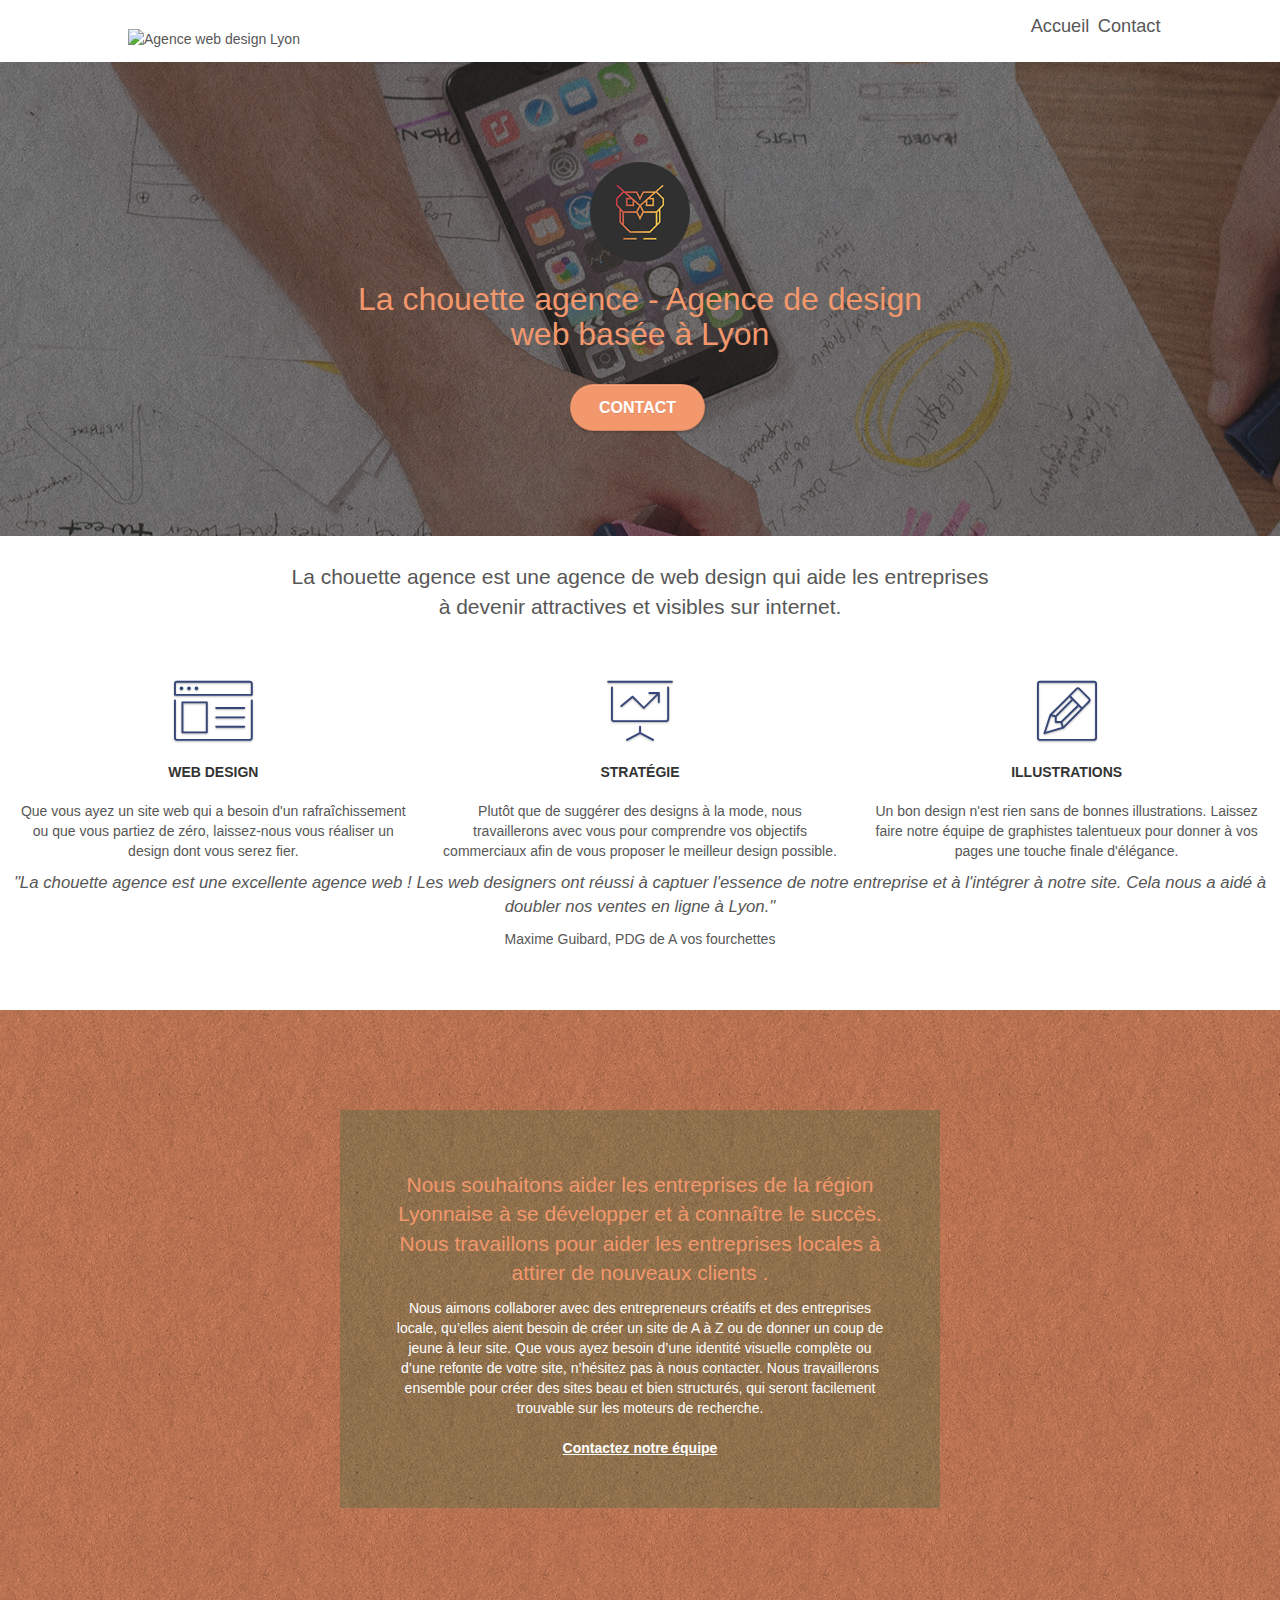
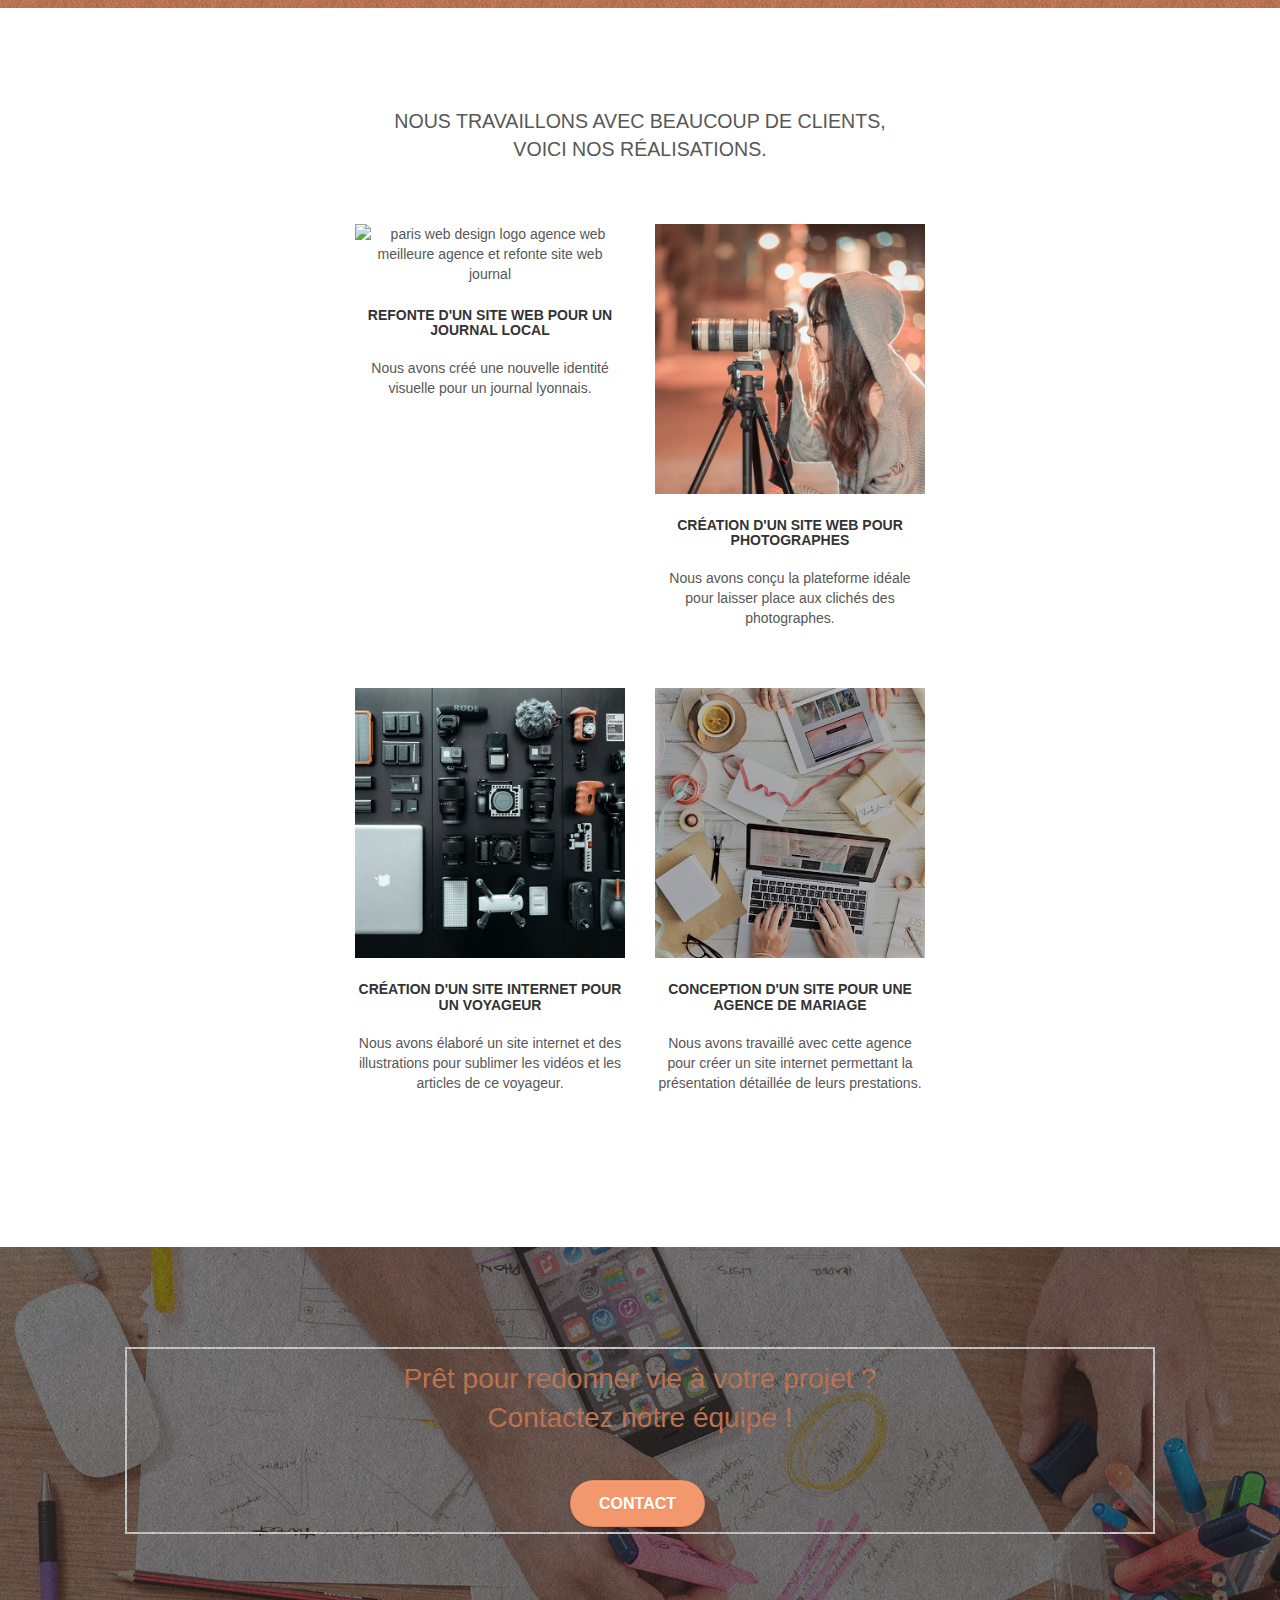
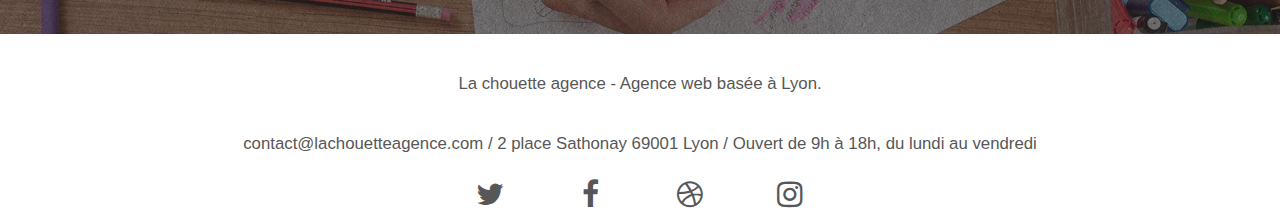
==== index.html @ d93064d0 "optimized pictures" ====
<!doctype html>
<html lang="fr">
<head>
    <meta charset="utf-8">
    <meta name="keywords" content="Agence design Lyon, design web, site internet, céation, page web">
    <meta name="description" content="La Chouette Agence, Entreprise de web design basée à Lyon, mise en place de conseil design, création de site web sur mesure.">
    <meta name="viewport" content="width=device-width, initial-scale=1.0, viewport-fit=cover">
    <link rel="shortcut icon" type="image/png" href="favicon_resize.jpg">
    <link rel="canonical" href="https://gkelsang.github.io/GoedeKelsang_4_09-09-2020/" />
	<link rel="stylesheet" type="text/css" href="./css/bootstrap.css">
	<link rel="stylesheet" type="text/css" href="style.css">
	<link rel="stylesheet" type="text/css" href="./css/font-awesome.css">
	<link rel="stylesheet" type="text/css" href="./css/et-line.css">
	
	<script src="./js/jquery-2.1.0.js"></script>
	<script src="./js/bootstrap.js"></script>
	<script src="./js/blocs.js"></script>
	<script src="./js/jquery.touchSwipe.js" defer></script>
	<script src="./js/gmaps.js"></script>
	<title>La chouette agence - Agence de web design</title>
</head>
<body>
	<header>
		<div class="Logo">
			<a class="Logo_page" href="index.html"><img src="img/la-chouette-agence_resize.png" alt="Agence web design Lyon" /></a>
		</div> 
		<nav>
		<ul>
			<li><a href="index.html">Accueil</a></li>
			<li><a href="Contact.html">Contact</a></li>
		</ul>
		</nav>
	</header>
        <div class="bloc bgc-dark-slate-blue bg-banniere d-bloc bg-t-edge bloc-bg-texture texture-paper b-parallax" id="bloc-1-hero">
        	<div class="container bloc-lg">
        		<div class="row tight-width-whitespace">
        			<div class="col-sm-12">
        				<img src="img/logo.png" class="center-block image-resize-mode" width="100" alt="La chouette agence, agence web Lyon, création logo Lyon" />
        				<h1 class="text-center hero-bloc-text tc-white ">
        					La chouette agence - Agence de design web basée à Lyon
        				</h1>
        				<div class="text-center">
        					<a href="Contact.html" class="btn btn-lg btn-clean btn-rd cta-hero btn-atomic-tangerine" id="cta-hero">Contact</a>
        				</div>
        			</div>
        		</div>
        	</div>
		</div>	
		<div class="Bloc_un">
				<div class="Description_agence">
					<p>La chouette agence est une agence de web design qui aide les entreprises<br> à devenir attractives et visibles sur internet.</p>
				</div>
				<div class="Explications">
					<div class="col-sm-4">
						<div class="text-center">
							<span class="et-icon-browser sm-shadow icon-dark-slate-blue icons icon-lg"></span>
						</div>
						<h3 class="mg-md text-center">Web design</h3>
						<p class="text-center ">
							Que vous ayez un site web qui a besoin d'un rafraîchissement ou que vous partiez de zéro, laissez-nous vous réaliser un design dont vous serez fier.
						</p>
					</div>			
					<div class="col-sm-4">		
					    <div class="text-center">
							<span class="et-icon-presentation sm-shadow icon-dark-slate-blue icons icon-lg"></span>
						</div>
						<h3 class="mg-md text-center">
							Stratégie
						</h3>
						<p class="text-center ">
							Plutôt que de suggérer des designs à la mode, nous travaillerons avec vous pour comprendre vos objectifs commerciaux afin de vous proposer le meilleur design possible.<br>
						</p>
					</div>
					<div class="col-sm-4">
						<div class="text-center">
							<span class="et-icon-edit sm-shadow icon-dark-slate-blue icons icon-lg"></span>
						</div>
						<h3 class="mg-md text-center">
							Illustrations
						</h3>
						<p class="text-center ">
							Un bon design n'est rien sans de bonnes illustrations. Laissez faire notre équipe de graphistes talentueux pour donner à vos pages une touche finale d'élégance.
						</p>
					</div>
				</div>
		        <div class="Avis_clients"></div>
				<div>
					<p class="Avis_client1">"La chouette agence est une excellente agence web ! Les web designers ont réussi à captuer l'essence de notre entreprise et à l'intégrer à notre site. Cela nous a aidé à doubler nos ventes en ligne à Lyon."</p>
					<p class="client">Maxime Guibard, PDG de A vos fourchettes</p>	
				</div>
		</div>
<div class="bloc tc-white bgc-atomic-tangerine bg-presentation d-bloc bloc-bg-texture texture-paper b-parallax" id="bloc-3-what-i-do">
	<div class="container bloc-lg">
		<div class="row tight-width-whitespace black-background">
			<div class="col-sm-12">
				<h2>
					Nous souhaitons aider les entreprises de la région Lyonnaise à se développer et à connaître le succès. Nous travaillons pour aider les entreprises locales à attirer de nouveaux clients .<br>
				</h2>
				<p class="text-center white">
					Nous aimons collaborer avec des entrepreneurs créatifs et des entreprises locale, qu’elles aient besoin de créer un site de A à Z ou de donner un coup de jeune à leur site. Que vous ayez besoin d’une identité visuelle complète ou d’une refonte de votre site, n’hésitez pas à nous contacter. Nous travaillerons ensemble pour créer des sites beau et bien structurés, qui seront facilement trouvable sur les moteurs de recherche. <br><br><a class="ltc-white bold-link" href="page2.html">Contactez notre équipe</a><br>
				</p>
			</div>
		</div>
	</div>
</div>

<div class="bloc bgc-white bg-lines-h2-bg bg-repeat l-bloc" id="bloc-4-portfolio"></div>
	<div class="container bloc-lg">
		<div class="row">
			<div class="Portfolio">
				<p>Nous travaillons avec beaucoup de clients, <br> voici nos réalisations.</p>
			</div>
		</div>
		<div class="row tight-width-whitespace portfolio-row">
			<div class="col-sm-6">
				<a href="#" data-lightbox="img/1_resize.jpg" data-gallery-id="gallery-1" data-caption="Refonte d'un site web pour un journal local" data-frame="snapshot-lb"><img src="img/1.jpg" alt="paris web design logo agence web meilleure agence et refonte site web journal" class="img-responsive portfolio-thumb" /></a>
				<h3 class="mg-md text-center">
					Refonte d'un site web pour un journal local
				</h3>
				<p class="text-center">
					Nous avons créé une nouvelle identité visuelle pour un journal lyonnais.
				</p>
			</div>
			<div class="col-sm-6">
				<a href="#" data-lightbox="img/2_resize.jpg" data-gallery-id="gallery-1" data-caption="Création d'un site web pour photographes" data-frame="snapshot-lb"><img src="img/2.jpg" class="img-responsive portfolio-thumb" alt="paris web design logo agence web meilleure agence, Création d'un site web pour photographes" /></a>
				<h3 class="mg-md text-center">
					Création d'un site web pour photographes
				</h3>
				<p class="text-center">
					Nous avons conçu la plateforme idéale pour laisser place aux clichés des photographes.
				</p>
			</div>
		</div>
		<div class="row tight-width-whitespace portfolio-row">
			<div class="col-sm-6">
				<a href="#" data-lightbox="img/3.png" data-gallery-id="gallery-1" data-caption="Création d'un site internet pour un voyageur" data-frame="snapshot-lb"><img src="img/3.png" class="img-responsive portfolio-thumb" alt="paris web design logo agence web meilleure agence, Création d'un site web pour voyageur"/></a>
				<h3 class="mg-md text-center">
					Création d'un site internet pour un voyageur
				</h3>
				<p class="text-center">
					Nous avons élaboré un site internet et des illustrations pour sublimer les vidéos et les articles de ce voyageur.
				</p>
			</div>
			<div class="col-sm-6">
				<a href="#" data-lightbox="img/4.png" data-gallery-id="gallery-1" data-caption="Conception d'un site pour une agence de mariage" data-frame="snapshot-lb"><img src="img/4.png" class="img-responsive portfolio-thumb" alt="paris web design logo agence web meilleure agence, Création d'un site web pour agence de mariage" /></a>
				<h3 class="mg-md text-center">
					Conception d'un site pour une agence de mariage
				</h3>
				<p class="text-center">
					Nous avons travaillé avec cette agence pour créer un site internet permettant la présentation détaillée de leurs prestations.
				</p>
			</div>
		</div>
	</div>
</div>
<div class="bloc bgc-dark-slate-blue bg-banniere d-bloc bloc-bg-texture texture-paper" id="bloc-5-cta">
	<div class="container bloc-lg">
		<div class="container1 row">
			<h2 class="annonce mg-md text-center tc-white">
				Prêt pour redonner vie à votre projet ?<br>Contactez notre équipe !
			</h2>
			<div class="col-sm-12 text-center">
				<a href="Contact.html" class="btn btn-atomic-tangerine btn-clean btn-rd btn-lg cta-hero">Contact</a>
			</div>
		</div>
	</div>
</div>
<footer>
	<p class="Text_footer">La chouette agence - Agence web basée à Lyon.</p>
	<p class="Text_footer">contact@lachouetteagence.com / 
		2 place Sathonay 69001 Lyon /
		Ouvert de 9h à 18h, du lundi au vendredi</p>
	<div class="social">
		<div class="col-sm-3">
			<div class="text-center">
				<a class="social" href="index.html"><span class="fa fa-twitter icon-md"></span></a>
			</div>
		</div>
		<div class="col-sm-3">
			<div class="text-center">
				<a class="social" href="index.html"><span class="fa fa-facebook icon-md"></span></a>
			</div>
		</div>
		<div class="col-sm-3">
			<div class="text-center">
				<a class="social" href="index.html"><span class="fa fa-dribbble icon-md"></span></a>
			</div>
		</div>
		<div class="col-sm-3">
			<div class="text-center">
				<a class="social" href="index.html"><span class="fa fa-instagram icon-md"></span></a>
			</div>
		</div>
	</div>
</footer>  
</body>
</html>
---- style.css ----
body{
    margin: 0;
    padding: 0;
    background: #FFF;
    overflow-x: hidden;
    -webkit-font-smoothing: antialiased;
    -moz-osx-font-smoothing: grayscale;
}
/* --------- Header --------- */
header{
    max-width: 80%;
    margin: auto;
    padding-top: 1%;
    padding-bottom: 1%;
    display: flex;
    justify-content: space-between;
    align-items: flex-end;
}
.Logo{
    display: flex;
    flex-direction: row;
    align-items: baseline;
}
.Logo img {
    height: 50px;
}
/* --- nav --- */

nav a{
    font-size: 1.3em;
    text-decoration: none;
}
nav ul{
    list-style-type: none;
    display: flex;
}
nav li{
    margin-right: 7%;
}
nav li:hover{
    background-color: #c27956;
}

/* --------- Fin header --------- */

/* --------- Page --------- */

/* --------- Bloc 1 --------- */

.Description_agence{
    text-align: center;
    padding-top: 2%;
    padding-bottom: 2%;
}
.Description_agence p{
    font-size: 1.5em;
}
.Avis_client1 {
    font-size: 1.2em;
    font-style: italic;
    text-align: center;
}
.client {
    font-size: 1em;
    font-style: normal;
    text-align: center;
    padding-bottom: 4%;
}
.text-center{
    font-size: 1em;
}
.Avis_clients{
    padding-top: 4%;
}

/* --------- Fin bloc 1 --------- */

/* --------- Bloc image --------- */

h2 {
    font-size: 1.5em;
    line-height: 1.4em;
    text-align: center;
    color: #F3976C;
}
.annonce {
    color: #F3976C;
    font-size: 2em;

}
.container1 {
    border: solid white 2px;
    align-content: center;
}

/* --------- Fin Bloc image --------- */

/* --------- Bloc 2  --------- */

.Portfolio{
    text-align: center;
    text-transform: uppercase;
}
.Portfolio p{
    font-size: 1.4em;
}
/* --------- Footer --------- */
footer{
    padding-top: 2%;
    padding-bottom: 2%;
}
footer p{
    text-align: center;
    padding-bottom: 1%;
    padding-top: 1%;
    font-size: 1.2em;
}
/* --------- Fin footer  --------- */

/* ----------------------------------------------- Page contact ----------------------------------------------- */

.titrecontact{
    color: white;
    text-align: center;
    font-size: 2em;
}
.minititrecontact{
    color: white;
    text-align: center;
    font-size: 1.2em;
}
.bloccontact{
    width: 80%;
    margin: auto;
    display: flex;
    justify-content: space-between;
}
iframe{
    width: 45%;
    float: right;
}
.form{
    width: 40%;
    float: left;
}
#page-loading-blocs-notifaction {
    position: fixed;
    top: 0;
    bottom: 0;
    width: 100%;
    z-index: 100000;
    background: #FFFFFF url("img/pageload-spinner.gif") no-repeat center center;
}
.bloc {
    width: 100%;
    clear: both;
    background: 50% 50% no-repeat;
    padding: 0 50px;
    -webkit-background-size: cover;
    -moz-background-size: cover;
    -o-background-size: cover;
    background-size: cover;
    position: relative;
}

.bloc .container {
    padding-left: 0;
    padding-right: 0;
}

.bloc-lg {
    padding: 100px 50px;
}

.bloc-md {
    padding: 50px;
}

.bloc-sm {
    padding: 20px 50px;
}

.bg-center,
.bg-l-edge,
.bg-r-edge,
.bg-t-edge,
.bg-b-edge,
.bg-tl-edge,
.bg-bl-edge,
.bg-tr-edge,
.bg-br-edge,
.bg-repeat {
    -webkit-background-size: auto!important;
    -moz-background-size: auto!important;
    -o-background-size: auto!important;
    background-size: auto!important;
}

.bg-repeat {
    background: repeat;
}

.bg-t-edge {
    background: top no-repeat;
}

.bloc-bg-texture::before {
    content: "";
    background-size: 2px 2px;
    position: absolute;
    top: 0;
    bottom: 0;
    left: 0;
    right: 0;
}

.texture-paper::before {
    background: url("img/texture-paper.png");
    background-size: 280px 280px;
}

.b-parallax {
    background-attachment: fixed;
}

.d-bloc {
    color: rgba(255, 255, 255, .7);
}

.d-bloc button:hover {
    color: rgba(255, 255, 255, .9);
}

.d-bloc .icon-round,
.d-bloc .icon-square,
.d-bloc .icon-rounded,
.d-bloc .icon-semi-rounded-a,
.d-bloc .icon-semi-rounded-b {
    border-color: rgba(255, 255, 255, .9);
}

.d-bloc .divider-h span {
    border-color: rgba(255, 255, 255, .2);
}

.d-bloc .a-btn,
.d-bloc .navbar a,
.d-bloc .navbar-brand,
.d-bloc a .icon-sm,
.d-bloc a .icon-md,
.d-bloc a .icon-lg,
.d-bloc a .icon-xl,
.d-bloc h1 a,
.d-bloc h2 a,
.d-bloc h3 a,
.d-bloc h4 a,
.d-bloc h5 a,
.d-bloc h6 a,
.d-bloc p a {
    color: rgba(255, 255, 255, .6);
}

.d-bloc .a-btn:hover,
.d-bloc .navbar a:hover,
.d-bloc .navbar-brand:hover,
.d-bloc a:hover .icon-sm,
.d-bloc a:hover .icon-md,
.d-bloc a:hover .icon-lg,
.d-bloc a:hover .icon-xl,
.d-bloc h1 a:hover,
.d-bloc h2 a:hover,
.d-bloc h3 a:hover,
.d-bloc h4 a:hover,
.d-bloc h5 a:hover,
.d-bloc h6 a:hover,
.d-bloc p a:hover {
    color: rgba(255, 255, 255, 1);
}

.d-bloc .navbar-toggle .icon-bar {
    background: rgba(255, 255, 255, 1);
}

.d-bloc .btn-wire,
.d-bloc .btn-wire:hover {
    color: rgba(255, 255, 255, 1);
    border-color: rgba(255, 255, 255, 1);
}

.d-bloc .panel {
    color: rgba(0, 0, 0, .5);
}

.d-bloc .panel button:hover {
    color: rgba(0, 0, 0, .7);
}

.d-bloc .panel icon {
    border-color: rgba(0, 0, 0, .7);
}

.d-bloc .panel .divider-h span {
    border-color: rgba(0, 0, 0, .1);
}

.d-bloc .panel .a-btn {
    color: rgba(0, 0, 0, .6);
}

.d-bloc .panel .a-btn:hover {
    color: rgba(0, 0, 0, 1);
}

.d-bloc .panel .btn-wire,
.d-bloc .panel .btn-wire:hover {
    color: rgba(0, 0, 0, .7);
    border-color: rgba(0, 0, 0, .3);
}

.d-bloc .panel,
.l-bloc {
    color: rgba(0, 0, 0, .5);
}

.d-bloc .panel button:hover,
.l-bloc button:hover {
    color: rgba(0, 0, 0, .7);
}

.l-bloc .icon-round,
.l-bloc .icon-square,
.l-bloc .icon-rounded,
.l-bloc .icon-semi-rounded-a,
.l-bloc .icon-semi-rounded-b {
    border-color: rgba(0, 0, 0, .7);
}

.d-bloc .panel .divider-h span,
.l-bloc .divider-h span {
    border-color: rgba(0, 0, 0, .1);
}

.d-bloc .panel .a-btn,
.l-bloc .a-btn,
.l-bloc .navbar a,
.l-bloc .navbar-brand,
.l-bloc a .icon-sm,
.l-bloc a .icon-md,
.l-bloc a .icon-lg,
.l-bloc a .icon-xl,
.l-bloc h1 a,
.l-bloc h2 a,
.l-bloc h3 a,
.l-bloc h4 a,
.l-bloc h5 a,
.l-bloc h6 a,
.l-bloc p a {
    color: rgba(0, 0, 0, .6);
}

.d-bloc .panel .a-btn:hover,
.l-bloc .a-btn:hover,
.l-bloc .navbar a:hover,
.l-bloc .navbar-brand:hover,
.l-bloc a:hover .icon-sm,
.l-bloc a:hover .icon-md,
.l-bloc a:hover .icon-lg,
.l-bloc a:hover .icon-xl,
.l-bloc h1 a:hover,
.l-bloc h2 a:hover,
.l-bloc h3 a:hover,
.l-bloc h4 a:hover,
.l-bloc h5 a:hover,
.l-bloc h6 a:hover,
.l-bloc p a:hover {
    color: rgba(0, 0, 0, 1);
}

.l-bloc .navbar-toggle .icon-bar {
    color: rgba(0, 0, 0, .6);
}

.d-bloc .panel .btn-wire,
.d-bloc .panel .btn-wire:hover,
.l-bloc .btn-wire,
.l-bloc .btn-wire:hover {
    color: rgba(0, 0, 0, .7);
    border-color: rgba(0, 0, 0, .3);
}

.voffset {
    margin-top: 30px;
}

.voffset-lg {
    margin-top: 80px;
}

.row-no-gutters {
    margin-right: 0;
    margin-left: 0;
}

.row.row-no-gutters > [class^="col-"],
.row.row-no-gutters > [class*=" col-"] {
    padding-right: 0;
    padding-left: 0;
}

#bloc-1-hero h1 {
    font-size: 32px;
}

@media (min-width: 768px) {
    .site-navigation {
        position: absolute;
        top: 50%;
        right: 20px;
        transform: translate(0, -50%);
        -webkit-transform: translateY(-50%);
    }
    .nav > li .dropdown-menu a,
    .nav > li .dropdown-menu a:hover {
        color: #484848;
    }
    .nav-invert .site-navigation {
        left: 0;
        right: 0;
    }
    .nav-center {
        text-align: center;
    }
    .nav-center .navbar-header {
        width: 100%;
    }
    .nav-center .navbar-header,
    .nav-center .navbar-brand,
    .nav-center .nav > li {
        float: none;
        display: inline-block;
    }
    .nav-center .site-navigation {
        position: relative;
        width: 100%;
        right: 0;
        margin-right: 0px;
        margin-top: 20px;
    }
    .nav-center.mini-nav .navbar-toggle {
        float: none;
        margin: 10px auto 0;
    }
}

.nav > li > .dropdown a {
    background: none!important;
    display: block;
    padding: 14px 15px;
}

nav .caret {
    margin: 0 5px;
}

.dropdown-menu .dropdown-menu {
    top: -8px;
    left: 100%;
}

.dropdown-menu .dropmenu-flow-right {
    top: 100%;
    left: 0;
    margin-left: -1px;
    border-top-left-radius: 0;
    border-top-right-radius: 0;
}

.dropdown-menu .dropdown span {
    border: 4px solid black;
    border-top-color: transparent;
    border-right-color: transparent;
    border-bottom-color: transparent;
    margin: 6px -5px 0 0!important;
    float: right;
}

.mg-md {
    margin-top: 10px;
    margin-bottom: 20px;
}

.mg-lg {
    margin-top: 10px;
    margin-bottom: 40px;
}

.btn {
    margin: 0 5px 5px 0;
}

.btn.pull-right {
    margin: 0 0 5px 5px;
}

.btn-d,
.btn-d:hover,
.btn-d:focus {
    color: #FFF;
    background: rgba(0, 0, 0, .3);
}

button {
    outline: none!important;
}

.btn-rd {
    border-radius: 40px;
}

.btn-clean {
    border: 1px solid rgba(0, 0, 0, .08);
    border-bottom-color: rgba(0, 0, 0, .1);
    text-shadow: 0 1px 0 rgba(0, 0, 1, .1);
    box-shadow: 0 1px 3px rgba(0, 0, 1, .25), inset 0 1px 0 0 rgba(255, 255, 255, .15);
}

.icon-md {
    font-size: 30px!important;
}

.icon-lg {
    font-size: 60px!important;
}

.sm-shadow {
    text-shadow: 0 1px 2px rgba(0, 0, 0, .3);
}

.panel-sq,
.panel-sq .panel-heading,
.panel-sq .panel-footer {
    border-radius: 0;
}

.panel-rd {
    border-radius: 30px;
}

.panel-rd .panel-heading {
    border-radius: 29px 29px 0 0;
}

.panel-rd .panel-footer {
    border-radius: 0 0 29px 29px;
}

.form-control {
    border: black solid 2px;
    box-shadow: none;
}

.scrollToTop {
    width: 40px;
    height: 40px;
    position: fixed;
    bottom: 20px;
    right: 20px;
    opacity: 0;
    z-index: 500;
    transition: all .3s ease-in-out;
}

.scrollToTop span {
    margin-top: 6px;
}

.showScrollTop {
    font-size: 14px;
    opacity: 1;
}

a[data-lightbox] {
    position: relative;
    display: block;
    text-align: center;
}

a[data-lightbox]:hover::before {
    content: "+";
    font-family: "HelveticaNeue-Light", "Helvetica Neue Light", "Helvetica Neue", Helvetica, Arial;
    font-size: 32px;
    width: 50px;
    height: 50px;
    margin-left: -25px;
    border-radius: 50%;
    background: rgba(0, 0, 0, .6);
    color: #FFF;
    font-weight: 100;
    z-index: 1;
    position: absolute;
    top: 50%;
    transform: translateY(-50%);
    -webkit-transform: translateY(-50%);
}

a[data-lightbox]:hover img {
    opacity: 0.6;
    -webkit-animation-fill-mode: none;
    animation-fill-mode: none;
}

#lightbox-modal {
    display: flex;
    align-items: center;
}

#lightbox-modal .modal-dialog {
    width: 90%;
    max-width: 900px;
    margin: 0 auto 0;
}

#lightbox-modal .modal-dialog img {
    max-height: 90vh;
    margin: 0 auto;
}

.lightbox-caption {
    padding: 20px;
    color: #FFF;
    background: rgba(0, 0, 0, .5);
    position: absolute;
    left: 15px;
    right: 15px;
    bottom: 5px;
}

.close-lightbox {
    color: #FFF;
    font-size: 30px;
    position: absolute;
    top: 20px;
    right: 20px;
    z-index: 20;
    background: rgba(0, 0, 0, .5);
    border: none;
    line-height: 30px;
    padding: 0 9px 5px;
    opacity: 0.3;
}

.close-lightbox:hover,
.next-lightbox:hover,
.prev-lightbox:hover {
    opacity: 1.0;
    color: #FFF;
}

.next-lightbox,
.prev-lightbox {
    font-size: 20px;
    color: rgba(255, 255, 255, .9);
    background: rgba(0, 0, 0, .5);
    transition: all .2s ease-in-out;
    position: absolute;
    top: 45%;
    z-index: 1;
    opacity: 0.4;
}

.next-lightbox {
    padding: 6px 8px 1px 13px;
    right: 25px;
}

.prev-lightbox {
    padding: 6px 13px 1px 10px;
    left: 25px;
}

.snapshot-lb .modal-body {
    padding-bottom: 45px;
}

.snapshot-lb .lightbox-caption {
    padding: 0;
    color: rgba(0, 0, 0, .5);
    background: none;
}
h1,
h3,
h6,
p,
label,
.btn,
a {
    font-family: "helvetica";
    font-weight: 400;
    color: #575757!important;
}

.container {
    max-width: 1000px;
}

.hero-bloc-text {
    font-size: 38px;
}

.hero-bloc-text-sub {
    font-size: 36px;
}
.statement-bloc-text {
    line-height: 26px;
    font-style: italic;
    font-size: 20px;
    text-align: center;
    font-weight: lighter;
    max-width: 520px;
    margin: auto auto auto auto;
}
p {
    font-size: 11px;
}
.tight-width-whitespace {
    max-width: 600px;
    margin: auto auto auto auto;
}
.h1 {
    font-size: 20px;
    font-family: "Open Sans";
}
.cta-hero {
    margin-top: 22px;
    color: #FFFFFF!important;
    text-transform: uppercase;
    padding: 12px 28px 12px 28px;
    font-size: 16px;
    font-weight: 700;
}
.social {
    max-width: 400px;
    margin: auto auto auto auto;
}
h3 {
    font-size: 15px;
    text-transform: uppercase;
    font-weight: 700;
    color: #333333!important;
}
.med-width-whitespace {
    max-width: 800px;
    margin: auto auto auto auto;
    box-shadow: 0px 0px 0px #000000;
}
h1 {
    color: #333333!important;
}
.icons {
    margin-bottom: 14px;
    margin-top: 24px;
}
.white {
    color: #FFFFFF!important;
}
.portfolio-thumb {
    margin-bottom: 24px;
}

.portfolio-row {
    margin-bottom: 44px;
    margin-top: 50px;
}
.avatar {
    box-shadow: 0px 4px 9px rgba(0, 0, 0, 0.3);
}

.black-background {
    background-color: rgba(165, 147, 99, 0.7);
    padding: 40px 40px 40px 40px;
}

.bold-link {
    font-weight: 900;
    text-decoration: underline!important;
}

.bgc-white {
    background-color: #FFFFFF;
}

.bgc-dark-slate-blue {
    background-color: #364577;
}

.bgc-atomic-tangerine {
    background-color: #F3976C;
}

.tc-white {
    color: #F3976C!important;
}

.btn-atomic-tangerine {
    background: #F3976C;
    color: #FFFFFF!important;
}

.btn-atomic-tangerine:hover {
    background: #c27956!important;
    color: #FFFFFF!important;
}

.ltc-white {
    color: #FFFFFF!important;
}

.ltc-white:hover {
    color: #cccccc!important;
}

.ltc-atomic-tangerine {
    color: #F3976C!important;
}

.ltc-atomic-tangerine:hover {
    color: #c27956!important;
}

.icon-dark-slate-blue {
    color: #364577!important;
    border-color: #364577!important;
}

.bg-dots-bg {
    background-image: url("img/dots-bg.png");
}

.bg-lines-h2-bg {
    background-image: url("img/lines-h2-bg.png");
}

.bg-banniere {
    background-image: url("img/la-chouette-agence-banniere.jpg");
}

.bg-presentation {
    background-image: url("img/image-de-presentation.bmp");
}

@media (max-width: 1024px) {
    .bloc {
        padding-left: 20px;
        padding-right: 20px;
    }
    .bloc.full-width-bloc,
    .bloc-tile-2.full-width-bloc .container,
    .bloc-tile-3.full-width-bloc .container,
    .bloc-tile-4.full-width-bloc .container {
        padding-left: 0;
        padding-right: 0;
    }
}

@media (max-width: 992px) and (min-width: 768px) {
    .navbar .nav {
        max-width: 80%
    }
    .nav-center.navbar .nav {
        max-width: 100%
    }
}
@media (max-width: 991px) {
    .container {
        width: 100%;
    }
    .b-parallax {
        background-attachment: scroll;
    }
    .page-container,
    #hero-bloc {
        overflow-x: hidden;
        position: relative;
    }
    }
    .bloc-group,
    .bloc-group .bloc {
        display: block;
        width: 100%;
    }

@media (max-width: 767px) {
    .page-container {
        overflow-x: hidden;
        position: relative;
    }

    .navbar .nav {
        padding-top: 0;
        border-top: 1px solid rgba(0, 0, 0, .2);
        float: none!important;
    }
    .navbar.row {
        margin-left: 0;
        margin-right: 0;
    }
    .site-navigation {
        position: inherit;
        transform: none;
        -webkit-transform: none;
        -ms-transform: none;
    }
    .nav > li {
        margin-top: 0;
        border-bottom: 1px solid rgba(0, 0, 0, .1);
        background: rgba(0, 0, 0, .05);
        text-align: left;
        padding-left: 15px;
        width: 100%;
    }
    .nav > li:hover {
        background: rgba(0, 0, 0, .08);
    }
    .dropdown .dropdown a .caret {
        float: none;
        margin: 5px 0 0 10px!important;
        border: 4px solid black;
        border-bottom-color: transparent;
        border-right-color: transparent;
        border-left-color: transparent;
    }
    #hero-bloc .navbar .nav {
        background: rgba(0, 0, 0, .8);
    }
    #hero-bloc .navbar .nav a {
        color: rgba(255, 255, 255, .6);
    }
    .hero {
        padding: 50px 0;
    }
    .hero-nav {
        left: -1px;
        right: -1px;
    }
    .navbar-collapse {
        padding: 0;
        overflow-x: hidden;
        -webkit-box-shadow: none;
        box-shadow: none;
    }
    .navbar-brand img {
        max-height: 40px;
        width: auto;
    }
    .nav-invert .navbar-header {
        float: none;
        width: 100%;
    }
    .nav-invert .navbar-toggle {
        float: left;
        margin-left: 10px;
    }
    .bloc {
        padding-left: 0;
        padding-right: 0;
    }
    .bloc-xxl,
    .bloc-xl,
    .bloc-lg {
        padding: 40px 0;
    }
    .bloc-sm,
    .bloc-md {
        padding-left: 0;
        padding-right: 0;
    }
    .bloc-tile-2 .container,
    .bloc-tile-3 .container,
    .bloc-tile-4 .container,
    .bloc-fill-screen .fill-bloc-top-edge,
    .bloc-fill-screen .fill-bloc-bottom-edge {
        padding-left: 0;
        padding-right: 0;
    }
    .a-block {
        padding: 0 10px;
    }
    .btn-dwn {
        display: none;
    }
    .voffset {
        margin-top: 5px;
    }
    .voffset-md {
        margin-top: 20px;
    }
    .voffset-lg {
        margin-top: 30px;
    }
    form {
        padding: 5px;
    }
    .close-lightbox {
        display: inline-block;
    }
    .blocsapp-device-iphone5 {
        background-size: 216px 425px;
        padding-top: 60px;
        width: 216px;
        height: 425px;
    }
    .blocsapp-device-iphone5 img {
        width: 180px;
        height: 320px;
    }
}

@media (max-width: 400px) {
    .bloc {
        padding-left: 0;
        padding-right: 0;
    }
}

@media (max-width: 767px) {
    .bloc-mob-center-text {
        text-align: center;
    }
}

@media (max-width: 425px){
    .bloccontact{
        width: 100%;
    }
    .Logo_page{
        display: none;
    }
}
---- css/et-line.css ----
@font-face {
    font-family: et-line;
    src: url(../fonts/et-line.eot);
    src: url(../fonts/et-line.eot?#iefix) format('embedded-opentype'), url(../fonts/et-line.woff) format('woff'), url(../fonts/et-line.ttf) format('truetype'), url(../fonts/et-line.svg#et-line) format('svg');
    font-weight: 400;
    font-style: normal
}

.et-icon-adjustments,
.et-icon-alarmclock,
.et-icon-anchor,
.et-icon-aperture,
.et-icon-attachment,
.et-icon-bargraph,
.et-icon-basket,
.et-icon-beaker,
.et-icon-bike,
.et-icon-book-open,
.et-icon-briefcase,
.et-icon-browser,
.et-icon-calendar,
.et-icon-camera,
.et-icon-caution,
.et-icon-chat,
.et-icon-circle-compass,
.et-icon-clipboard,
.et-icon-clock,
.et-icon-cloud,
.et-icon-compass,
.et-icon-desktop,
.et-icon-dial,
.et-icon-document,
.et-icon-documents,
.et-icon-download,
.et-icon-dribbble,
.et-icon-edit,
.et-icon-envelope,
.et-icon-expand,
.et-icon-facebook,
.et-icon-flag,
.et-icon-focus,
.et-icon-gears,
.et-icon-genius,
.et-icon-gift,
.et-icon-global,
.et-icon-globe,
.et-icon-googleplus,
.et-icon-grid,
.et-icon-happy,
.et-icon-hazardous,
.et-icon-heart,
.et-icon-hotairballoon,
.et-icon-hourglass,
.et-icon-key,
.et-icon-laptop,
.et-icon-layers,
.et-icon-lifesaver,
.et-icon-lightbulb,
.et-icon-linegraph,
.et-icon-linkedin,
.et-icon-lock,
.et-icon-magnifying-glass,
.et-icon-map,
.et-icon-map-pin,
.et-icon-megaphone,
.et-icon-mic,
.et-icon-mobile,
.et-icon-newspaper,
.et-icon-notebook,
.et-icon-paintbrush,
.et-icon-paperclip,
.et-icon-pencil,
.et-icon-phone,
.et-icon-picture,
.et-icon-pictures,
.et-icon-piechart,
.et-icon-presentation,
.et-icon-pricetags,
.et-icon-printer,
.et-icon-profile-female,
.et-icon-profile-male,
.et-icon-puzzle,
.et-icon-quote,
.et-icon-recycle,
.et-icon-refresh,
.et-icon-ribbon,
.et-icon-rss,
.et-icon-sad,
.et-icon-scissors,
.et-icon-scope,
.et-icon-search,
.et-icon-shield,
.et-icon-speedometer,
.et-icon-strategy,
.et-icon-streetsign,
.et-icon-tablet,
.et-icon-target,
.et-icon-telescope,
.et-icon-toolbox,
.et-icon-tools,
.et-icon-tools-2,
.et-icon-trophy,
.et-icon-tumblr,
.et-icon-twitter,
.et-icon-upload,
.et-icon-video,
.et-icon-wallet,
.et-icon-wine {
    font-family: et-line;
    speak: none;
    font-style: normal;
    font-weight: 400;
    font-variant: normal;
    text-transform: none;
    line-height: 1;
    -webkit-font-smoothing: antialiased;
    -moz-osx-font-smoothing: grayscale;
    display: inline-block
}

.et-icon-mobile:before {
    content: "\e000"
}

.et-icon-laptop:before {
    content: "\e001"
}

.et-icon-desktop:before {
    content: "\e002"
}

.et-icon-tablet:before {
    content: "\e003"
}

.et-icon-phone:before {
    content: "\e004"
}

.et-icon-document:before {
    content: "\e005"
}

.et-icon-documents:before {
    content: "\e006"
}

.et-icon-search:before {
    content: "\e007"
}

.et-icon-clipboard:before {
    content: "\e008"
}

.et-icon-newspaper:before {
    content: "\e009"
}

.et-icon-notebook:before {
    content: "\e00a"
}

.et-icon-book-open:before {
    content: "\e00b"
}

.et-icon-browser:before {
    content: "\e00c"
}

.et-icon-calendar:before {
    content: "\e00d"
}

.et-icon-presentation:before {
    content: "\e00e"
}

.et-icon-picture:before {
    content: "\e00f"
}

.et-icon-pictures:before {
    content: "\e010"
}

.et-icon-video:before {
    content: "\e011"
}

.et-icon-camera:before {
    content: "\e012"
}

.et-icon-printer:before {
    content: "\e013"
}

.et-icon-toolbox:before {
    content: "\e014"
}

.et-icon-briefcase:before {
    content: "\e015"
}

.et-icon-wallet:before {
    content: "\e016"
}

.et-icon-gift:before {
    content: "\e017"
}

.et-icon-bargraph:before {
    content: "\e018"
}

.et-icon-grid:before {
    content: "\e019"
}

.et-icon-expand:before {
    content: "\e01a"
}

.et-icon-focus:before {
    content: "\e01b"
}

.et-icon-edit:before {
    content: "\e01c"
}

.et-icon-adjustments:before {
    content: "\e01d"
}

.et-icon-ribbon:before {
    content: "\e01e"
}

.et-icon-hourglass:before {
    content: "\e01f"
}

.et-icon-lock:before {
    content: "\e020"
}

.et-icon-megaphone:before {
    content: "\e021"
}

.et-icon-shield:before {
    content: "\e022"
}

.et-icon-trophy:before {
    content: "\e023"
}

.et-icon-flag:before {
    content: "\e024"
}

.et-icon-map:before {
    content: "\e025"
}

.et-icon-puzzle:before {
    content: "\e026"
}

.et-icon-basket:before {
    content: "\e027"
}

.et-icon-envelope:before {
    content: "\e028"
}

.et-icon-streetsign:before {
    content: "\e029"
}

.et-icon-telescope:before {
    content: "\e02a"
}

.et-icon-gears:before {
    content: "\e02b"
}

.et-icon-key:before {
    content: "\e02c"
}

.et-icon-paperclip:before {
    content: "\e02d"
}

.et-icon-attachment:before {
    content: "\e02e"
}

.et-icon-pricetags:before {
    content: "\e02f"
}

.et-icon-lightbulb:before {
    content: "\e030"
}

.et-icon-layers:before {
    content: "\e031"
}

.et-icon-pencil:before {
    content: "\e032"
}

.et-icon-tools:before {
    content: "\e033"
}

.et-icon-tools-2:before {
    content: "\e034"
}

.et-icon-scissors:before {
    content: "\e035"
}

.et-icon-paintbrush:before {
    content: "\e036"
}

.et-icon-magnifying-glass:before {
    content: "\e037"
}

.et-icon-circle-compass:before {
    content: "\e038"
}

.et-icon-linegraph:before {
    content: "\e039"
}

.et-icon-mic:before {
    content: "\e03a"
}

.et-icon-strategy:before {
    content: "\e03b"
}

.et-icon-beaker:before {
    content: "\e03c"
}

.et-icon-caution:before {
    content: "\e03d"
}

.et-icon-recycle:before {
    content: "\e03e"
}

.et-icon-anchor:before {
    content: "\e03f"
}

.et-icon-profile-male:before {
    content: "\e040"
}

.et-icon-profile-female:before {
    content: "\e041"
}

.et-icon-bike:before {
    content: "\e042"
}

.et-icon-wine:before {
    content: "\e043"
}

.et-icon-hotairballoon:before {
    content: "\e044"
}

.et-icon-globe:before {
    content: "\e045"
}

.et-icon-genius:before {
    content: "\e046"
}

.et-icon-map-pin:before {
    content: "\e047"
}

.et-icon-dial:before {
    content: "\e048"
}

.et-icon-chat:before {
    content: "\e049"
}

.et-icon-heart:before {
    content: "\e04a"
}

.et-icon-cloud:before {
    content: "\e04b"
}

.et-icon-upload:before {
    content: "\e04c"
}

.et-icon-download:before {
    content: "\e04d"
}

.et-icon-target:before {
    content: "\e04e"
}

.et-icon-hazardous:before {
    content: "\e04f"
}

.et-icon-piechart:before {
    content: "\e050"
}

.et-icon-speedometer:before {
    content: "\e051"
}

.et-icon-global:before {
    content: "\e052"
}

.et-icon-compass:before {
    content: "\e053"
}

.et-icon-lifesaver:before {
    content: "\e054"
}

.et-icon-clock:before {
    content: "\e055"
}

.et-icon-aperture:before {
    content: "\e056"
}

.et-icon-quote:before {
    content: "\e057"
}

.et-icon-scope:before {
    content: "\e058"
}

.et-icon-alarmclock:before {
    content: "\e059"
}

.et-icon-refresh:before {
    content: "\e05a"
}

.et-icon-happy:before {
    content: "\e05b"
}

.et-icon-sad:before {
    content: "\e05c"
}

.et-icon-facebook:before {
    content: "\e05d"
}

.et-icon-twitter:before {
    content: "\e05e"
}

.et-icon-googleplus:before {
    content: "\e05f"
}

.et-icon-rss:before {
    content: "\e060"
}

.et-icon-tumblr:before {
    content: "\e061"
}

.et-icon-linkedin:before {
    content: "\e062"
}

.et-icon-dribbble:before {
    content: "\e063"
}
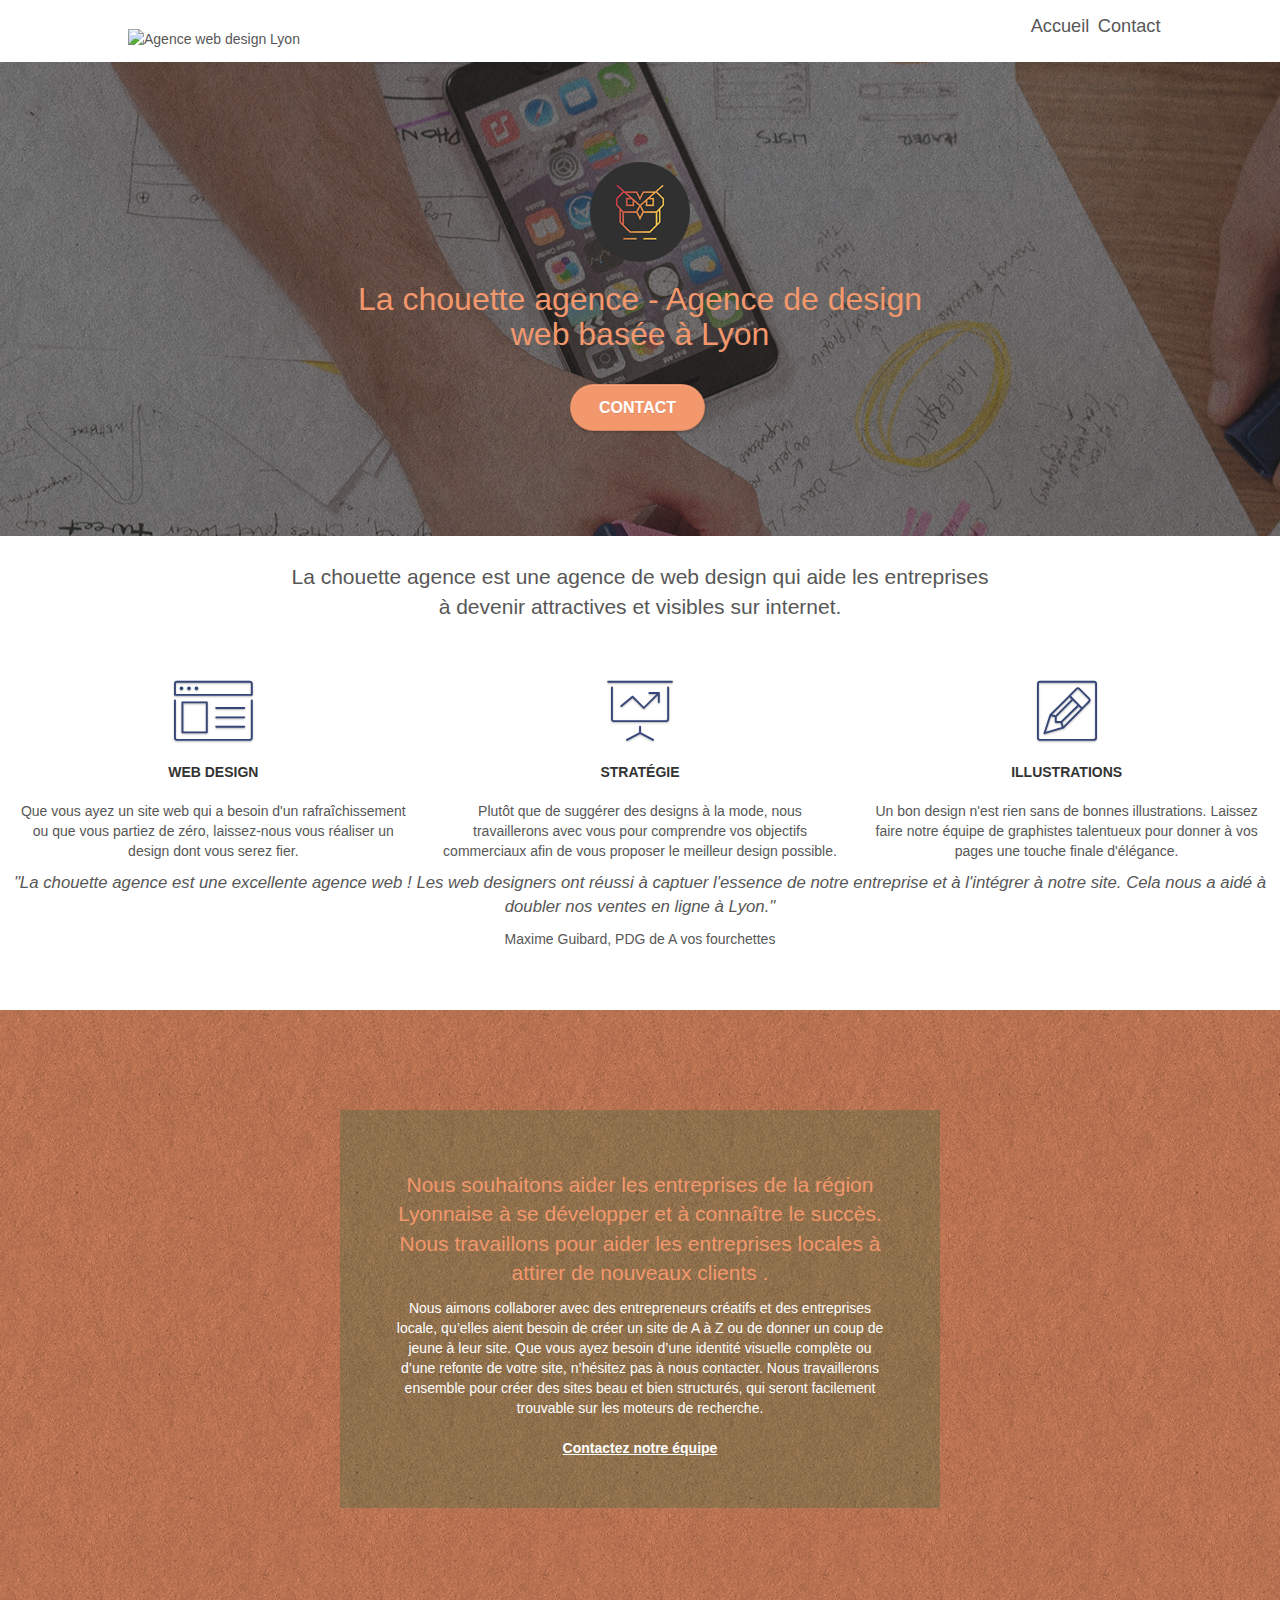
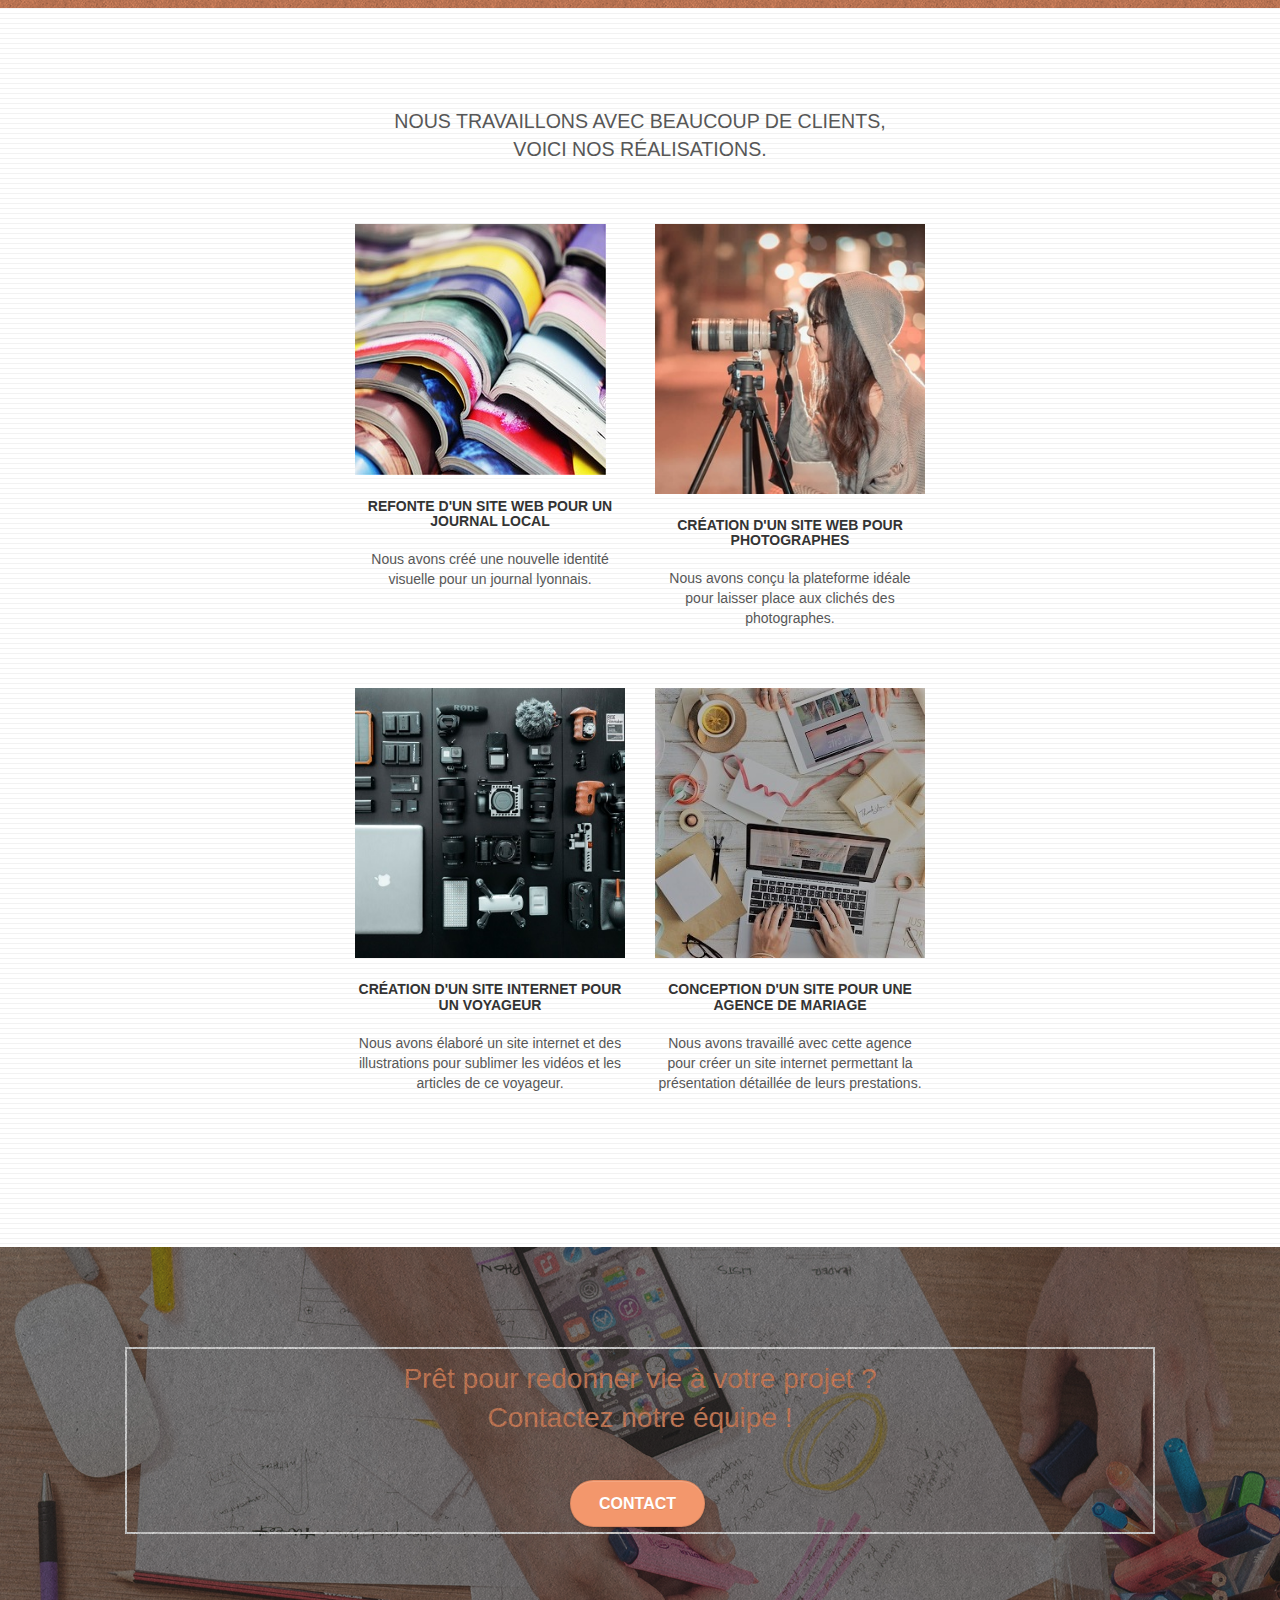
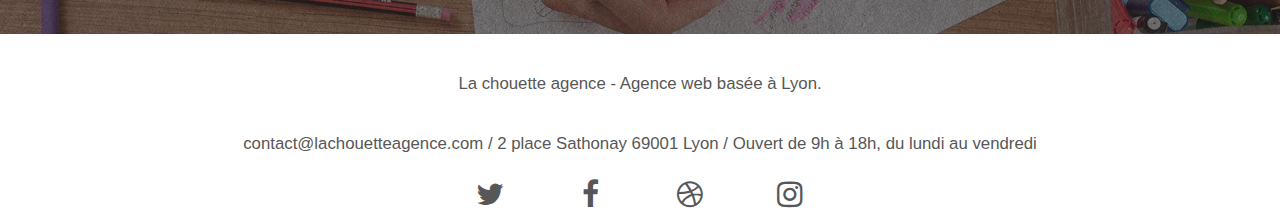
==== commit 13efdedc: "correction w3c" ====
--- a/index.html
+++ b/index.html
@@ -22,7 +22,7 @@
 <body>
 	<header>
 		<div class="Logo">
-			<a class="Logo_page" href="index.html"><img src="img/la-chouette-agence_resize.png" alt="Agence web design Lyon" /></a>
+			<a class="Logo_page" href="index.html"><img src="img/la-chouette-agence_resized.png" alt="Agence web design Lyon" /></a>
 		</div> 
 		<nav>
 		<ul>
@@ -104,7 +104,7 @@
 	</div>
 </div>
 
-<div class="bloc bgc-white bg-lines-h2-bg bg-repeat l-bloc" id="bloc-4-portfolio"></div>
+<div class="bloc bgc-white bg-lines-h2-bg bg-repeat l-bloc" id="bloc-4-portfolio">
 	<div class="container bloc-lg">
 		<div class="row">
 			<div class="Portfolio">
@@ -113,7 +113,7 @@
 		</div>
 		<div class="row tight-width-whitespace portfolio-row">
 			<div class="col-sm-6">
-				<a href="#" data-lightbox="img/1_resize.jpg" data-gallery-id="gallery-1" data-caption="Refonte d'un site web pour un journal local" data-frame="snapshot-lb"><img src="img/1.jpg" alt="paris web design logo agence web meilleure agence et refonte site web journal" class="img-responsive portfolio-thumb" /></a>
+				<a href="#" data-lightbox="img/1_resize.jpg" data-gallery-id="gallery-1" data-caption="Refonte d'un site web pour un journal local" data-frame="snapshot-lb"><img src="img/1_resize.jpg" alt="paris web design logo agence web meilleure agence et refonte site web journal" class="img-responsive portfolio-thumb" /></a>
 				<h3 class="mg-md text-center">
 					Refonte d'un site web pour un journal local
 				</h3>
@@ -122,7 +122,7 @@
 				</p>
 			</div>
 			<div class="col-sm-6">
-				<a href="#" data-lightbox="img/2_resize.jpg" data-gallery-id="gallery-1" data-caption="Création d'un site web pour photographes" data-frame="snapshot-lb"><img src="img/2.jpg" class="img-responsive portfolio-thumb" alt="paris web design logo agence web meilleure agence, Création d'un site web pour photographes" /></a>
+				<a href="#" data-lightbox="img/2_resize.jpg" data-gallery-id="gallery-1" data-caption="Création d'un site web pour photographes" data-frame="snapshot-lb"><img src="img/2_resize.jpg" class="img-responsive portfolio-thumb" alt="paris web design logo agence web meilleure agence, Création d'un site web pour photographes" /></a>
 				<h3 class="mg-md text-center">
 					Création d'un site web pour photographes
 				</h3>
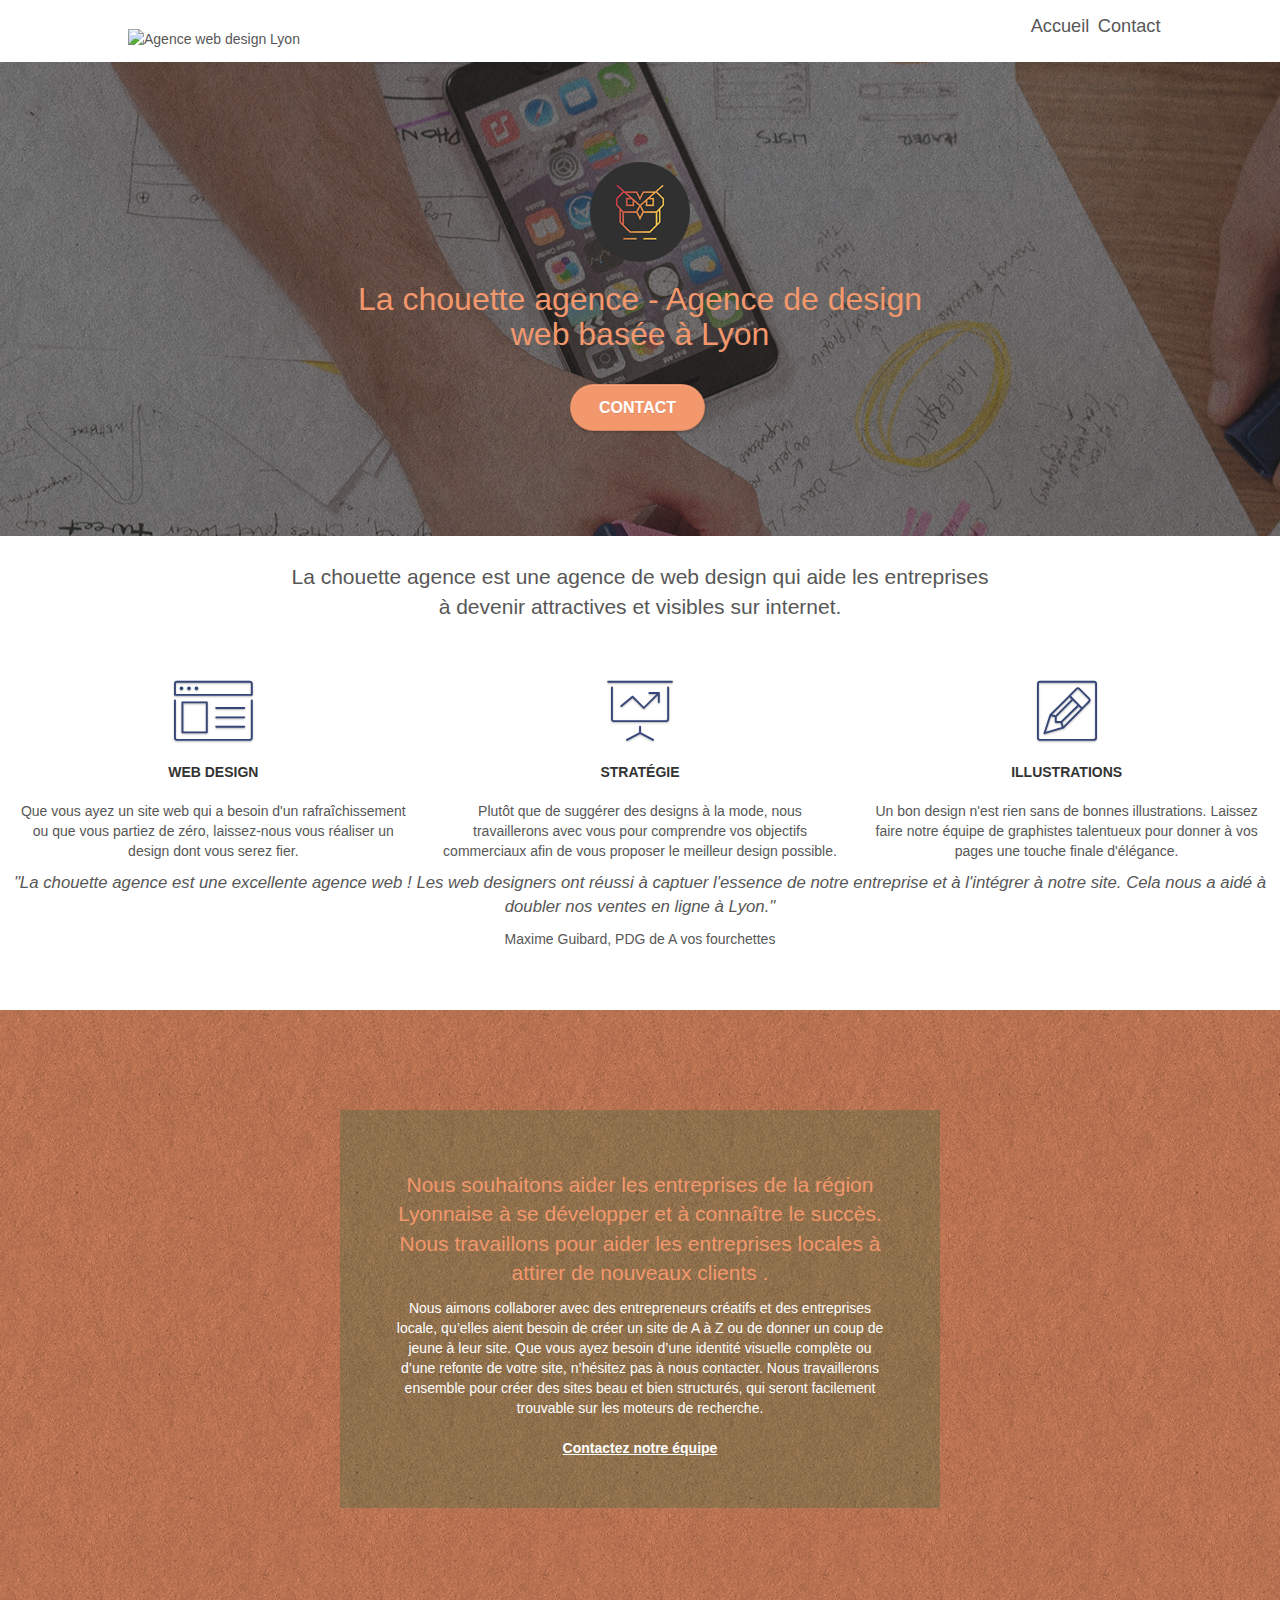
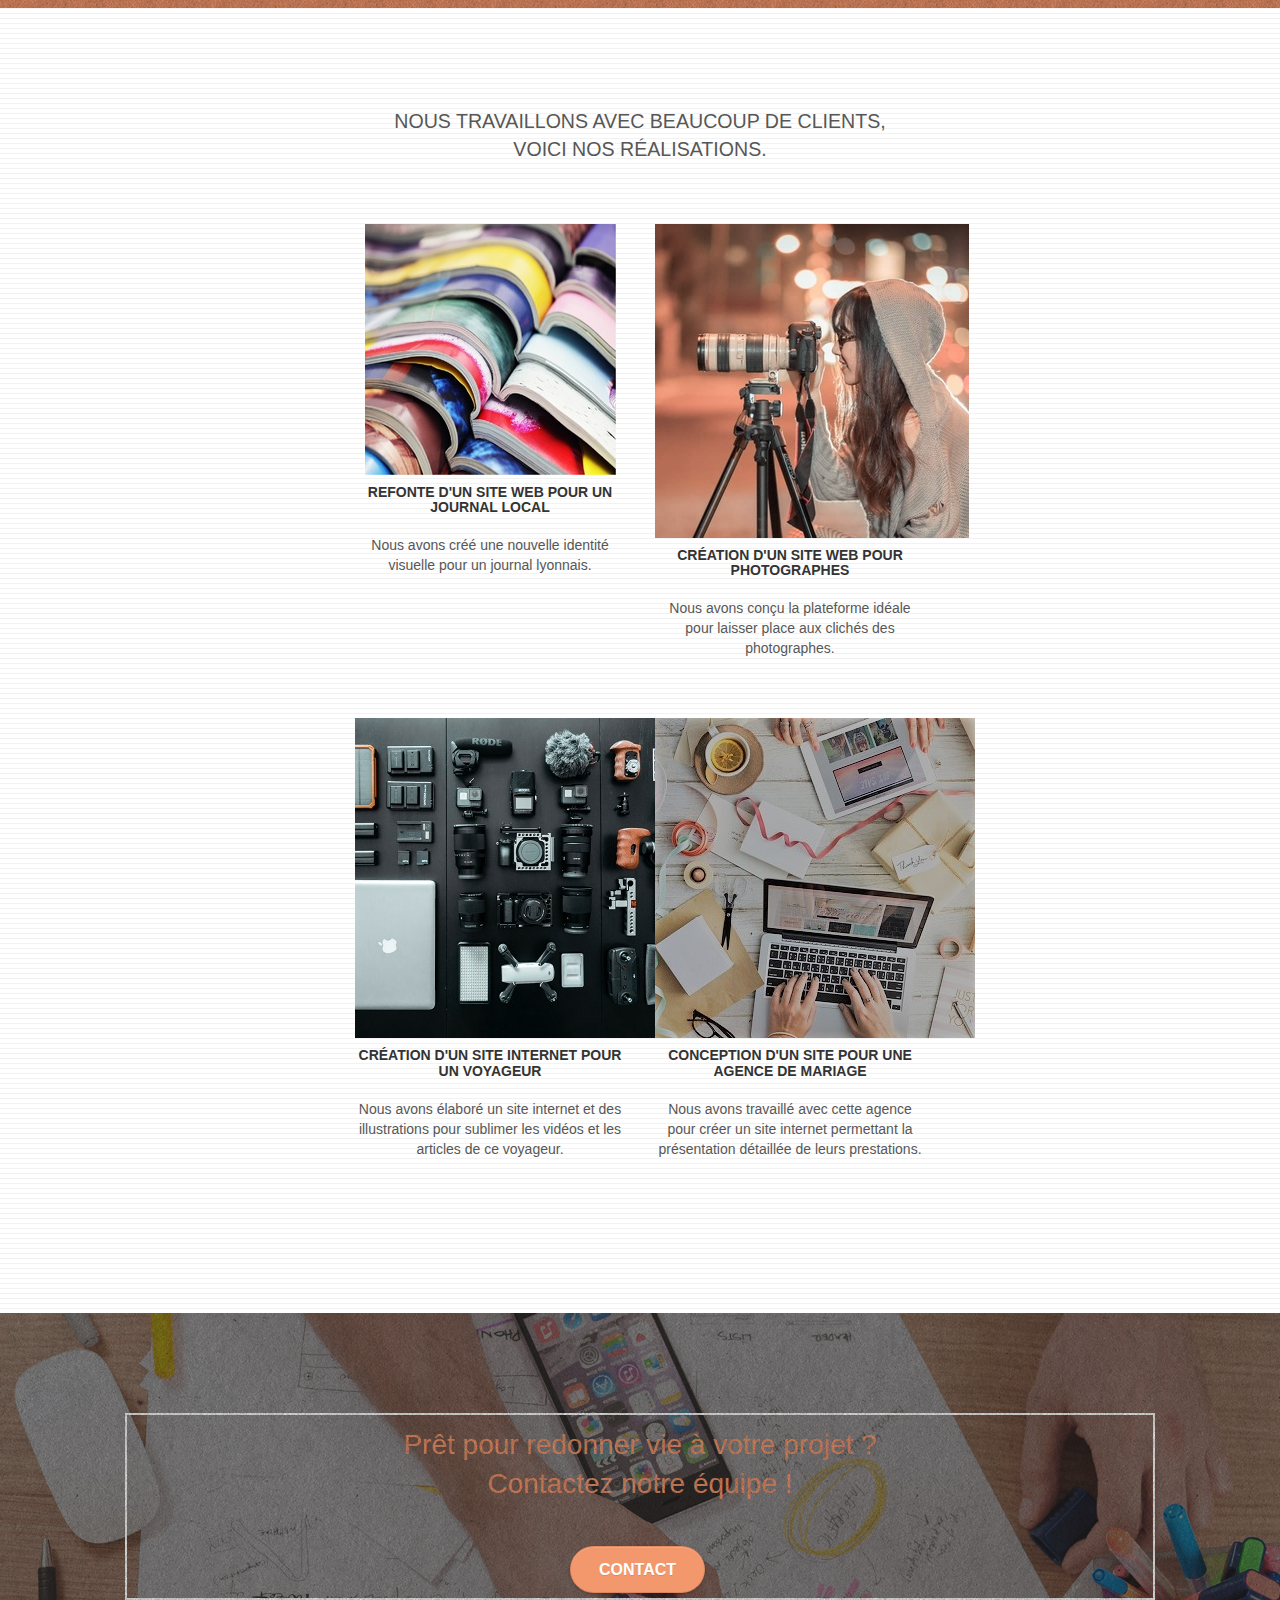
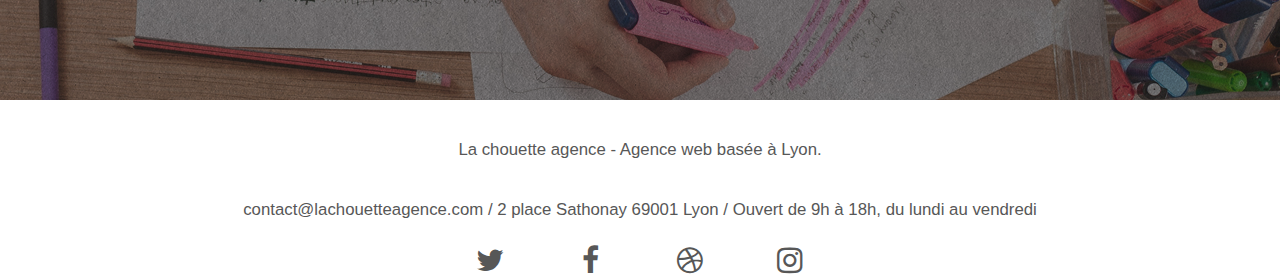
==== commit 6e03442e: "async script" ====
--- a/index.html
+++ b/index.html
@@ -5,18 +5,18 @@
     <meta name="keywords" content="Agence design Lyon, design web, site internet, céation, page web">
     <meta name="description" content="La Chouette Agence, Entreprise de web design basée à Lyon, mise en place de conseil design, création de site web sur mesure.">
     <meta name="viewport" content="width=device-width, initial-scale=1.0, viewport-fit=cover">
-    <link rel="shortcut icon" type="image/png" href="favicon_resize.jpg">
+    <link rel="shortcut icon" type="image/png" href="img/favicon_resize.jpg">
     <link rel="canonical" href="https://gkelsang.github.io/GoedeKelsang_4_09-09-2020/" />
 	<link rel="stylesheet" type="text/css" href="./css/bootstrap.css">
 	<link rel="stylesheet" type="text/css" href="style.css">
 	<link rel="stylesheet" type="text/css" href="./css/font-awesome.css">
 	<link rel="stylesheet" type="text/css" href="./css/et-line.css">
 	
-	<script src="./js/jquery-2.1.0.js"></script>
-	<script src="./js/bootstrap.js"></script>
-	<script src="./js/blocs.js"></script>
+	<script src="./js/jquery-2.1.0.js" async></script>
+	<script src="./js/bootstrap.js" async></script>
+	<script src="./js/blocs.js" async></script>
 	<script src="./js/jquery.touchSwipe.js" defer></script>
-	<script src="./js/gmaps.js"></script>
+	<script src="./js/gmaps.js" async></script>
 	<title>La chouette agence - Agence de web design</title>
 </head>
 <body>
@@ -97,7 +97,7 @@
 					Nous souhaitons aider les entreprises de la région Lyonnaise à se développer et à connaître le succès. Nous travaillons pour aider les entreprises locales à attirer de nouveaux clients .<br>
 				</h2>
 				<p class="text-center white">
-					Nous aimons collaborer avec des entrepreneurs créatifs et des entreprises locale, qu’elles aient besoin de créer un site de A à Z ou de donner un coup de jeune à leur site. Que vous ayez besoin d’une identité visuelle complète ou d’une refonte de votre site, n’hésitez pas à nous contacter. Nous travaillerons ensemble pour créer des sites beau et bien structurés, qui seront facilement trouvable sur les moteurs de recherche. <br><br><a class="ltc-white bold-link" href="page2.html">Contactez notre équipe</a><br>
+					Nous aimons collaborer avec des entrepreneurs créatifs et des entreprises locale, qu’elles aient besoin de créer un site de A à Z ou de donner un coup de jeune à leur site. Que vous ayez besoin d’une identité visuelle complète ou d’une refonte de votre site, n’hésitez pas à nous contacter. Nous travaillerons ensemble pour créer des sites beau et bien structurés, qui seront facilement trouvable sur les moteurs de recherche. <br><br><a class="ltc-white bold-link" href="Contact.html">Contactez notre équipe</a><br>
 				</p>
 			</div>
 		</div>
@@ -113,7 +113,7 @@
 		</div>
 		<div class="row tight-width-whitespace portfolio-row">
 			<div class="col-sm-6">
-				<a href="#" data-lightbox="img/1_resize.jpg" data-gallery-id="gallery-1" data-caption="Refonte d'un site web pour un journal local" data-frame="snapshot-lb"><img src="img/1_resize.jpg" alt="paris web design logo agence web meilleure agence et refonte site web journal" class="img-responsive portfolio-thumb" /></a>
+				<a href="#" data-lightbox="img/1_resize.jpg" data-gallery-id="gallery-1" data-caption="Refonte d'un site web pour un journal local" data-frame="snapshot-lb"><img class="imgex" src="img/1_resize.jpg" alt="paris web design logo agence web meilleure agence et refonte site web journal" class="img-responsive portfolio-thumb" /></a>
 				<h3 class="mg-md text-center">
 					Refonte d'un site web pour un journal local
 				</h3>
@@ -122,7 +122,7 @@
 				</p>
 			</div>
 			<div class="col-sm-6">
-				<a href="#" data-lightbox="img/2_resize.jpg" data-gallery-id="gallery-1" data-caption="Création d'un site web pour photographes" data-frame="snapshot-lb"><img src="img/2_resize.jpg" class="img-responsive portfolio-thumb" alt="paris web design logo agence web meilleure agence, Création d'un site web pour photographes" /></a>
+				<a href="#" data-lightbox="img/2_resize.jpg" data-gallery-id="gallery-1" data-caption="Création d'un site web pour photographes" data-frame="snapshot-lb"><img class="imgex" src="img/2_resize.jpg" class="img-responsive portfolio-thumb" alt="paris web design logo agence web meilleure agence, Création d'un site web pour photographes" /></a>
 				<h3 class="mg-md text-center">
 					Création d'un site web pour photographes
 				</h3>
@@ -133,7 +133,7 @@
 		</div>
 		<div class="row tight-width-whitespace portfolio-row">
 			<div class="col-sm-6">
-				<a href="#" data-lightbox="img/3.png" data-gallery-id="gallery-1" data-caption="Création d'un site internet pour un voyageur" data-frame="snapshot-lb"><img src="img/3.png" class="img-responsive portfolio-thumb" alt="paris web design logo agence web meilleure agence, Création d'un site web pour voyageur"/></a>
+				<a href="#" data-lightbox="img/3.png" data-gallery-id="gallery-1" data-caption="Création d'un site internet pour un voyageur" data-frame="snapshot-lb"><img class="imgex" src="img/3.png" class="img-responsive portfolio-thumb" alt="paris web design logo agence web meilleure agence, Création d'un site web pour voyageur"/></a>
 				<h3 class="mg-md text-center">
 					Création d'un site internet pour un voyageur
 				</h3>
@@ -142,7 +142,7 @@
 				</p>
 			</div>
 			<div class="col-sm-6">
-				<a href="#" data-lightbox="img/4.png" data-gallery-id="gallery-1" data-caption="Conception d'un site pour une agence de mariage" data-frame="snapshot-lb"><img src="img/4.png" class="img-responsive portfolio-thumb" alt="paris web design logo agence web meilleure agence, Création d'un site web pour agence de mariage" /></a>
+				<a href="#" data-lightbox="img/4.png" data-gallery-id="gallery-1" data-caption="Conception d'un site pour une agence de mariage" data-frame="snapshot-lb"><img class="imgex" src="img/4.png" class="img-responsive portfolio-thumb" alt="paris web design logo agence web meilleure agence, Création d'un site web pour agence de mariage" /></a>
 				<h3 class="mg-md text-center">
 					Conception d'un site pour une agence de mariage
 				</h3>
--- a/style.css
+++ b/style.css
@@ -845,7 +845,7 @@
 }
 
 .bg-presentation {
-    background-image: url("img/image-de-presentation.bmp");
+    background-image: url("img/image-de-presentation.png");
 }
 
 @media (max-width: 1024px) {
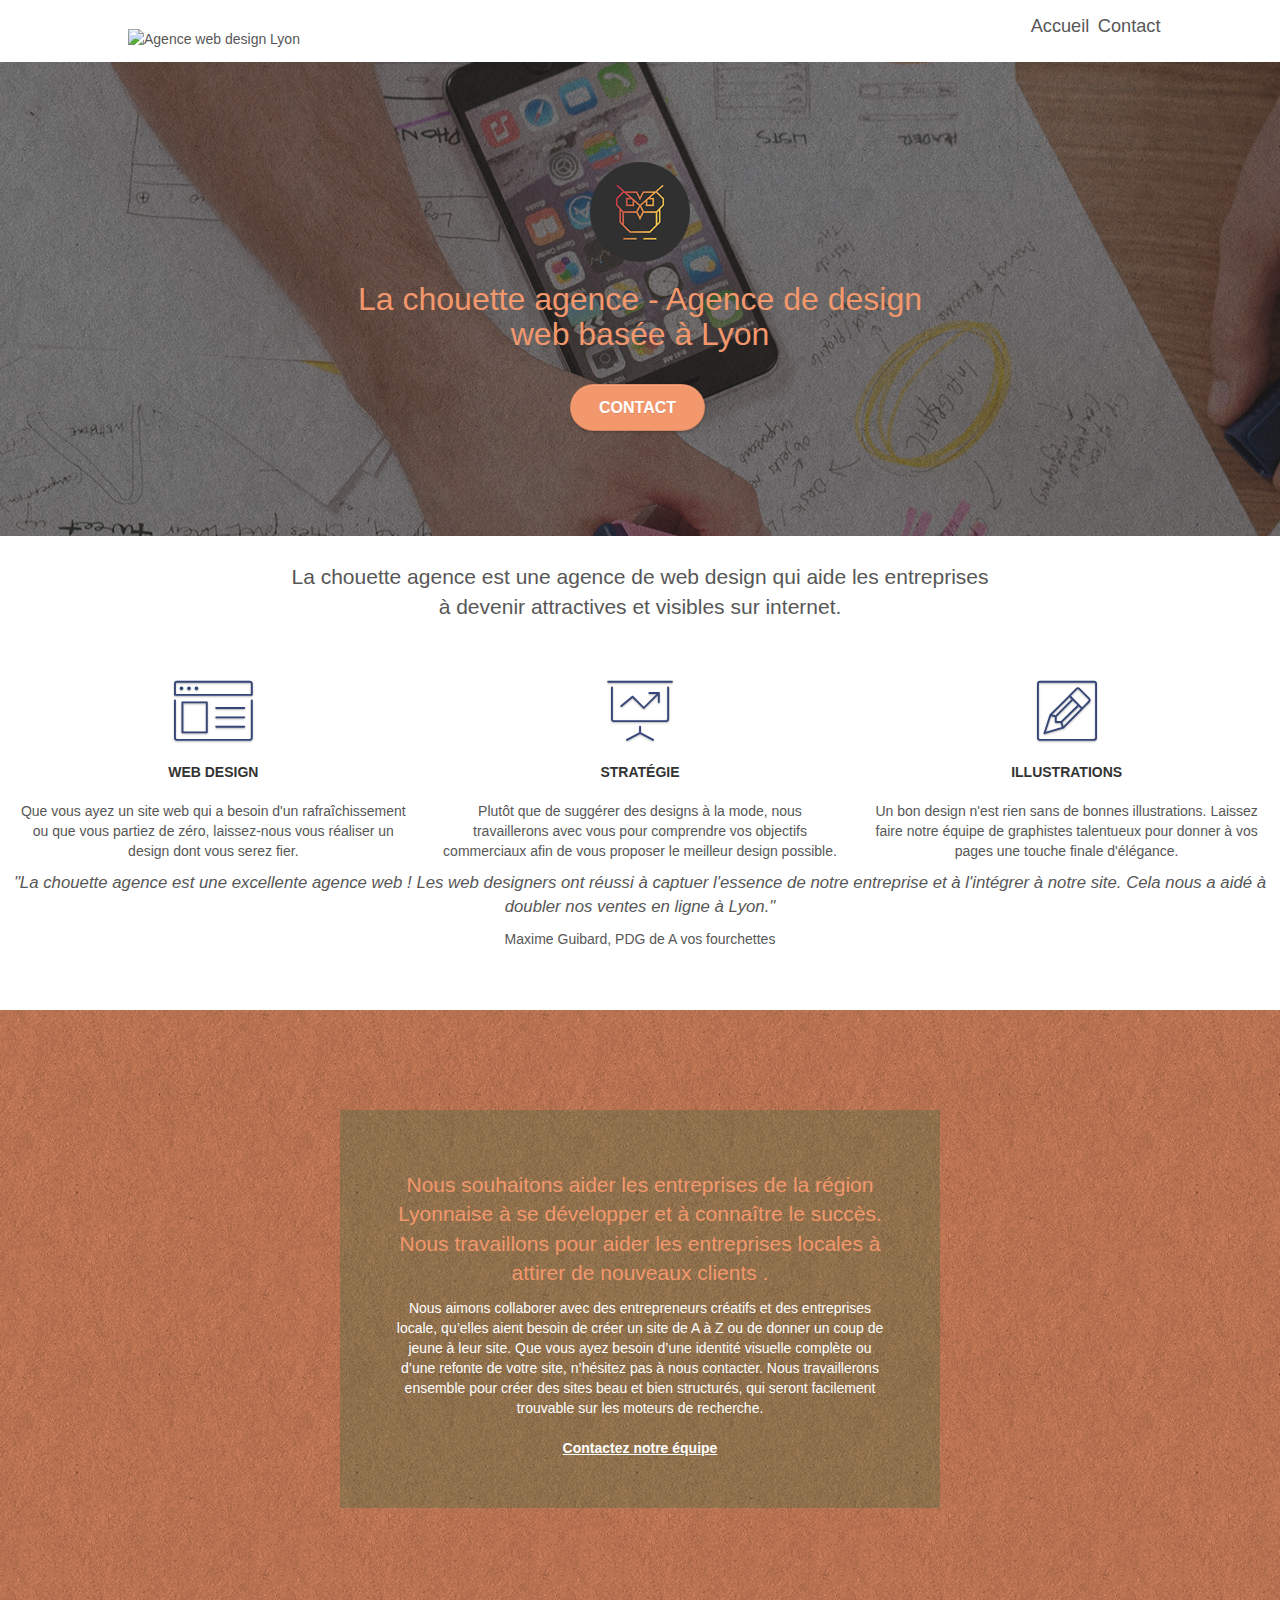
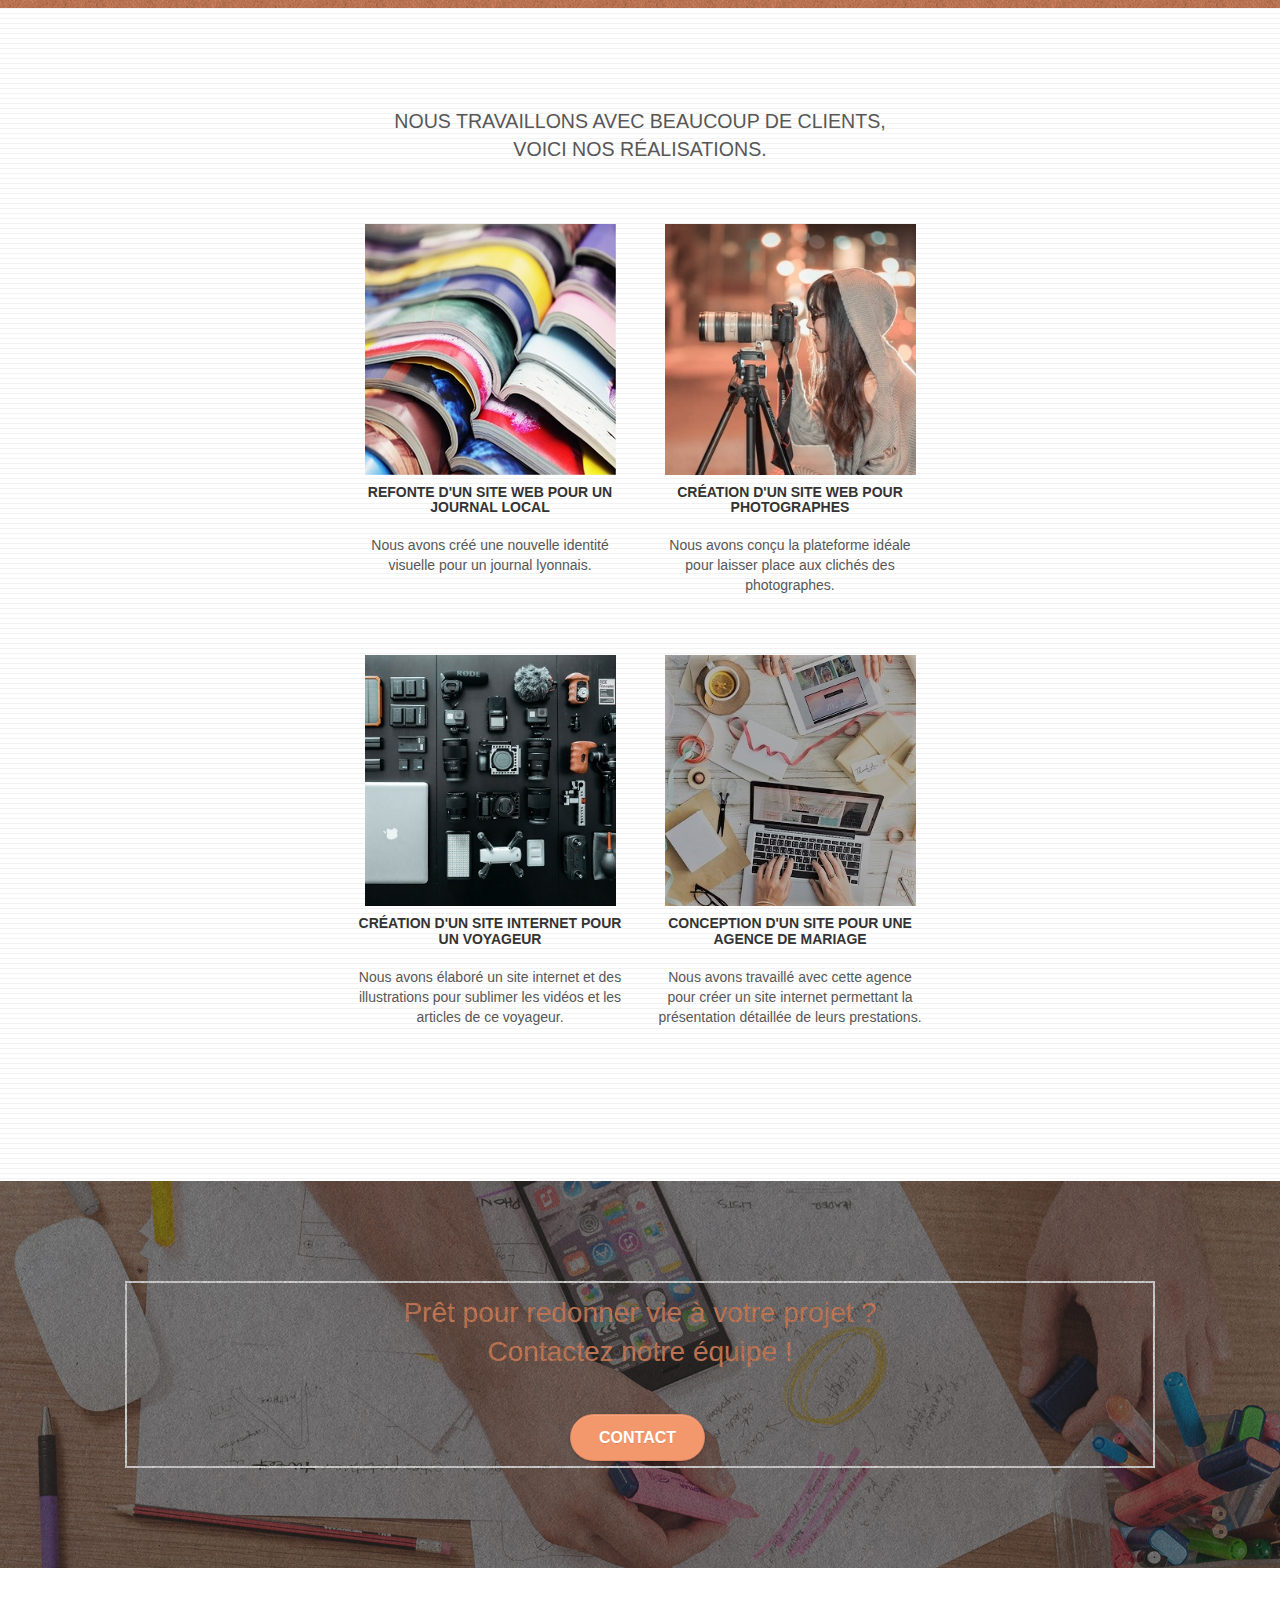
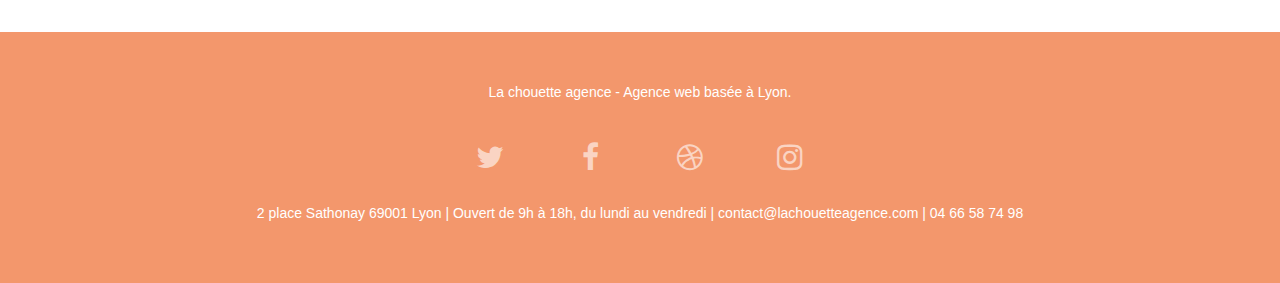
==== commit d8316586: "footer rectification" ====
--- a/index.html
+++ b/index.html
@@ -166,32 +166,42 @@
 	</div>
 </div>
 <footer>
-	<p class="Text_footer">La chouette agence - Agence web basée à Lyon.</p>
-	<p class="Text_footer">contact@lachouetteagence.com / 
-		2 place Sathonay 69001 Lyon /
-		Ouvert de 9h à 18h, du lundi au vendredi</p>
-	<div class="social">
-		<div class="col-sm-3">
-			<div class="text-center">
-				<a class="social" href="index.html"><span class="fa fa-twitter icon-md"></span></a>
-			</div>
-		</div>
-		<div class="col-sm-3">
-			<div class="text-center">
-				<a class="social" href="index.html"><span class="fa fa-facebook icon-md"></span></a>
-			</div>
-		</div>
-		<div class="col-sm-3">
-			<div class="text-center">
-				<a class="social" href="index.html"><span class="fa fa-dribbble icon-md"></span></a>
-			</div>
-		</div>
-		<div class="col-sm-3">
-			<div class="text-center">
-				<a class="social" href="index.html"><span class="fa fa-instagram icon-md"></span></a>
-			</div>
-		</div>
-	</div>
-</footer>  
+	<div class="bloc bgc-atomic-tangerine d-bloc" id="bloc-8">
+		<div class="container bloc-sm">
+			<div class="row">
+				<div class="col-sm-12">
+					<p class="text-center white">
+						La chouette agence - Agence web basée à Lyon.<br>
+					</p>
+					<div class="row row-no-gutters social">
+						<div class="col-sm-3">
+							<div class="text-center">
+								<a class="social" href="index.html"><span class="fa fa-twitter icon-md"></span></a>
+							</div>
+						</div>
+						<div class="col-sm-3">
+							<div class="text-center">
+								<a class="social" href="index.html"><span class="fa fa-facebook icon-md"></span></a>
+							</div>
+						</div>
+						<div class="col-sm-3">
+							<div class="text-center">
+								<a class="social" href="index.html"><span class="fa fa-dribbble icon-md"></span></a>
+							</div>
+						</div>
+						<div class="col-sm-3">
+							<div class="text-center">
+								<a class="social" href="index.html"><span class="fa fa-instagram icon-md"></span></a>
+							</div>
+						</div>
+					</div>
+					<p class="text-center white">
+						2 place Sathonay 69001 Lyon | Ouvert de 9h à 18h, du lundi au vendredi | contact@lachouetteagence.com | 04 66 58 74 98
+					</p>
+				</div>
+			</div>
+		</div>
+	</div>
+</footer>
 </body>
 </html>
--- a/style.css
+++ b/style.css
@@ -106,13 +106,12 @@
 }
 /* --------- Footer --------- */
 footer{
-    padding-top: 2%;
-    padding-bottom: 2%;
+    padding-top: 5%;
 }
 footer p{
     text-align: center;
-    padding-bottom: 1%;
-    padding-top: 1%;
+    padding-bottom: 3%;
+    padding-top: 3%;
     font-size: 1.2em;
 }
 /* --------- Fin footer  --------- */
@@ -767,6 +766,11 @@
     margin-bottom: 24px;
 }
 
+.imgex {
+    height: 251px;
+    width: 251px;
+}
+
 .portfolio-row {
     margin-bottom: 44px;
     margin-top: 50px;
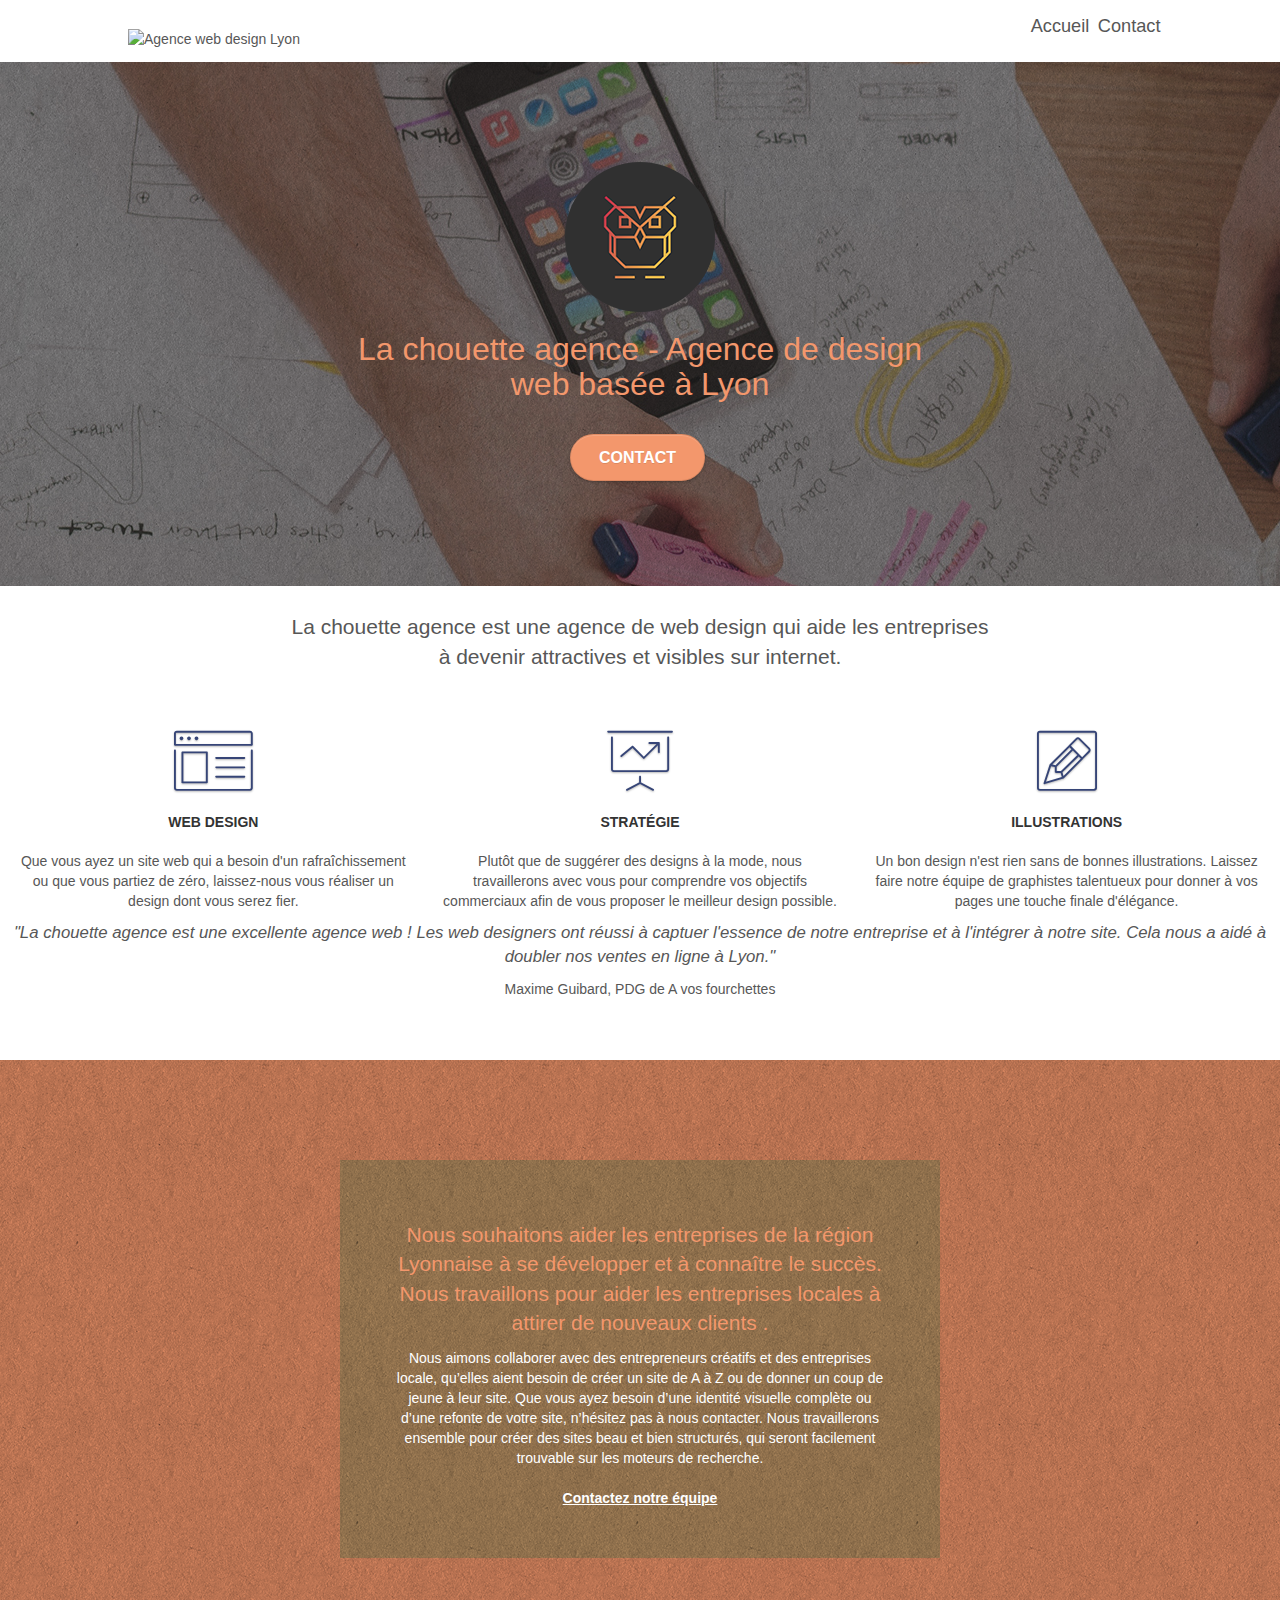
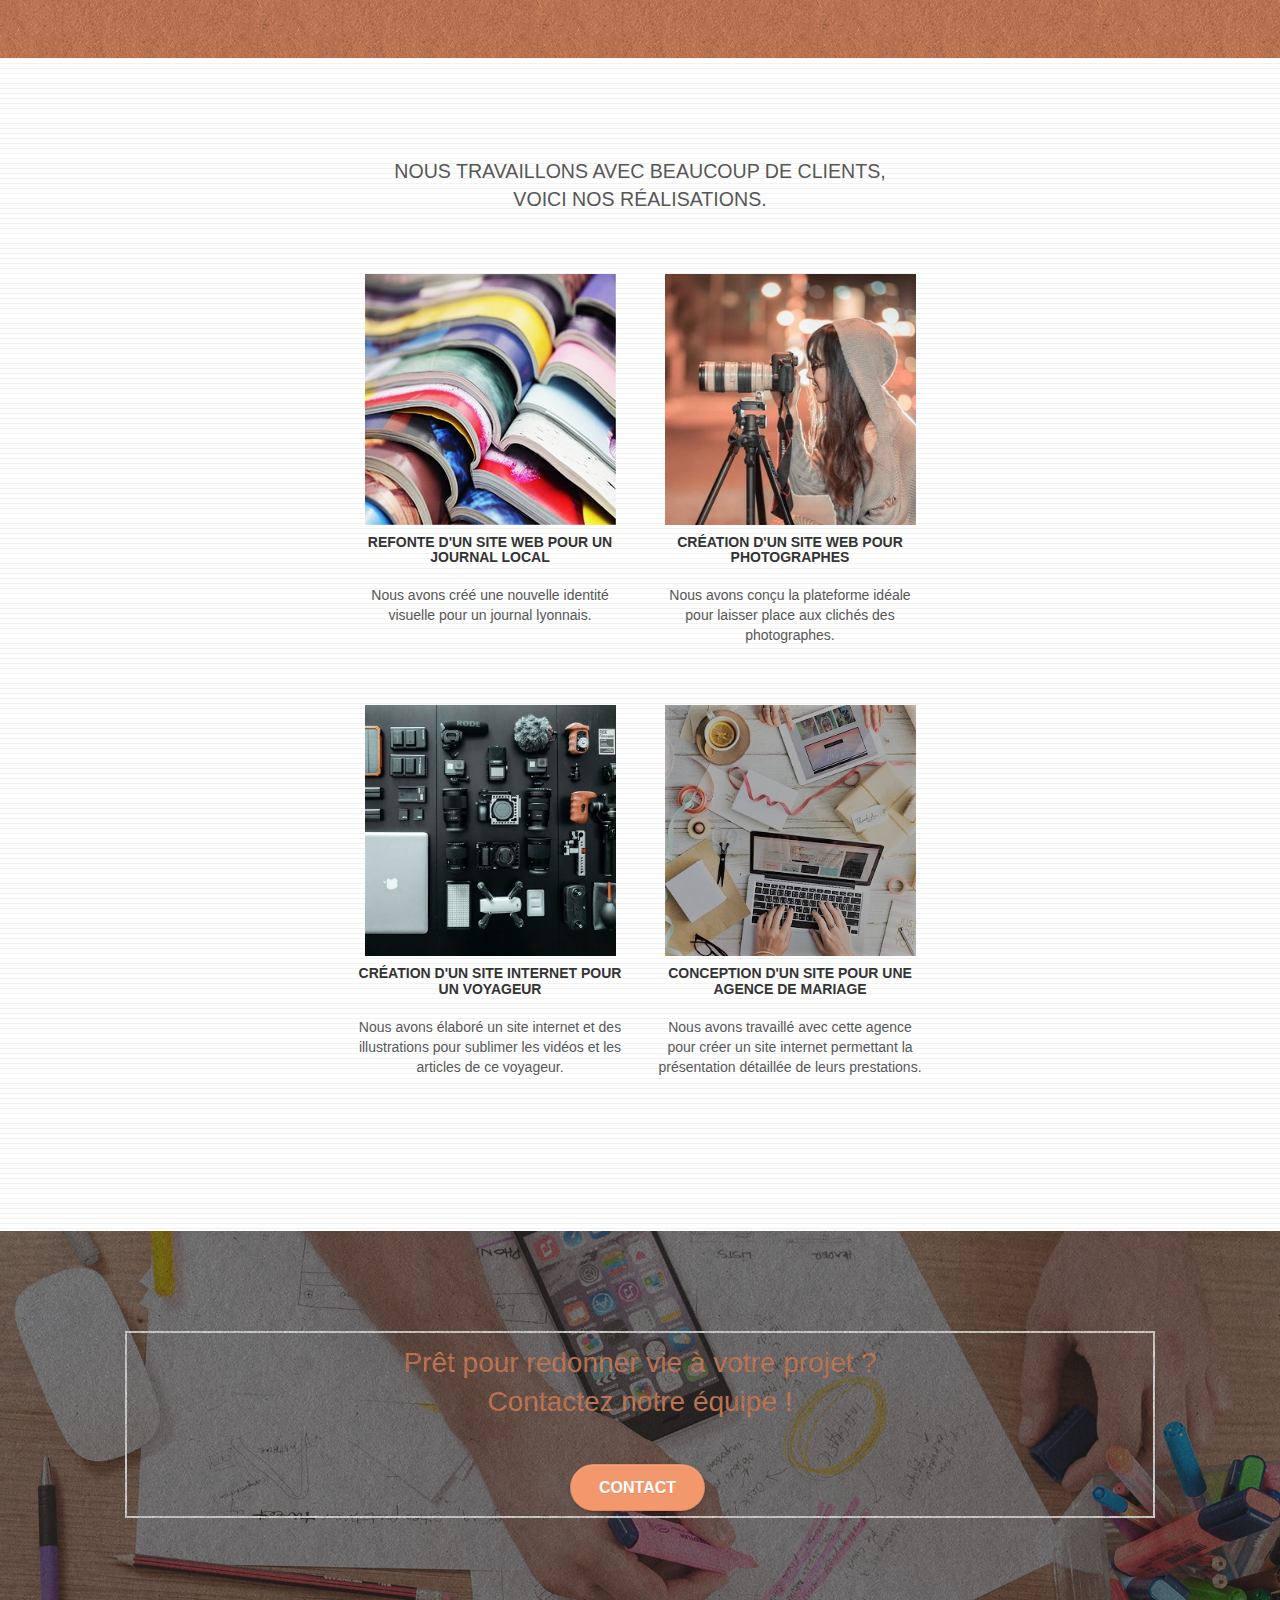
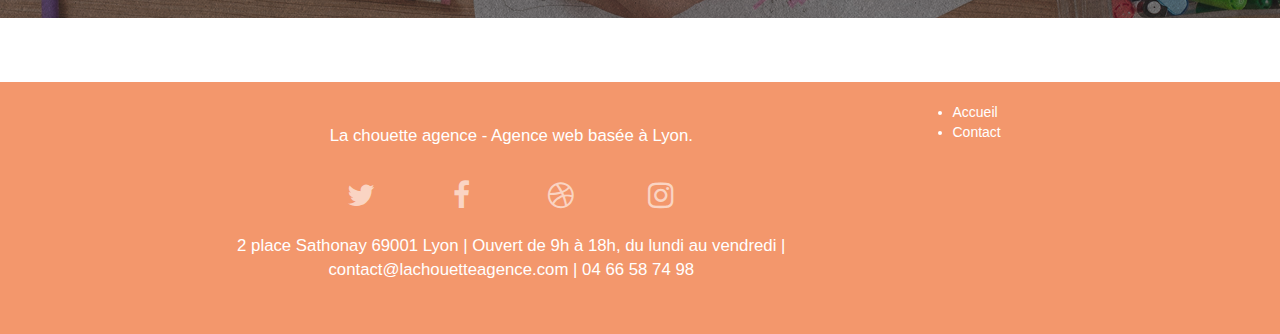
==== commit 6db20eaf: "add menu footer" ====
--- a/index.html
+++ b/index.html
@@ -22,7 +22,7 @@
 <body>
 	<header>
 		<div class="Logo">
-			<a class="Logo_page" href="index.html"><img src="img/la-chouette-agence_resized.png" alt="Agence web design Lyon" /></a>
+			<a class="Logo_page" href="index.html"><img src="img/la-chouette-agence_resized.png" width="300" height="72" alt="Agence web design Lyon" /></a>
 		</div> 
 		<nav>
 		<ul>
@@ -35,7 +35,7 @@
         	<div class="container bloc-lg">
         		<div class="row tight-width-whitespace">
         			<div class="col-sm-12">
-        				<img src="img/logo.png" class="center-block image-resize-mode" width="100" alt="La chouette agence, agence web Lyon, création logo Lyon" />
+        				<img src="img/logo.png" class="center-block image-resize-mode" width="150" height="150" alt="La chouette agence, agence web Lyon, création logo Lyon" />
         				<h1 class="text-center hero-bloc-text tc-white ">
         					La chouette agence - Agence de design web basée à Lyon
         				</h1>
@@ -169,8 +169,8 @@
 	<div class="bloc bgc-atomic-tangerine d-bloc" id="bloc-8">
 		<div class="container bloc-sm">
 			<div class="row">
-				<div class="col-sm-12">
-					<p class="text-center white">
+				<div class="col-sm-9">
+					<p class="white">
 						La chouette agence - Agence web basée à Lyon.<br>
 					</p>
 					<div class="row row-no-gutters social">
@@ -195,9 +195,15 @@
 							</div>
 						</div>
 					</div>
-					<p class="text-center white">
+					<p class="white">
 						2 place Sathonay 69001 Lyon | Ouvert de 9h à 18h, du lundi au vendredi | contact@lachouetteagence.com | 04 66 58 74 98
 					</p>
+				</div>
+				<div class="col-sm-3 white">
+					<ul>
+						<li><a class="white" href="index.html">Accueil</a></li>
+						<li><a class="white" href="Contact.html">Contact</a></li>
+					</ul>
 				</div>
 			</div>
 		</div>
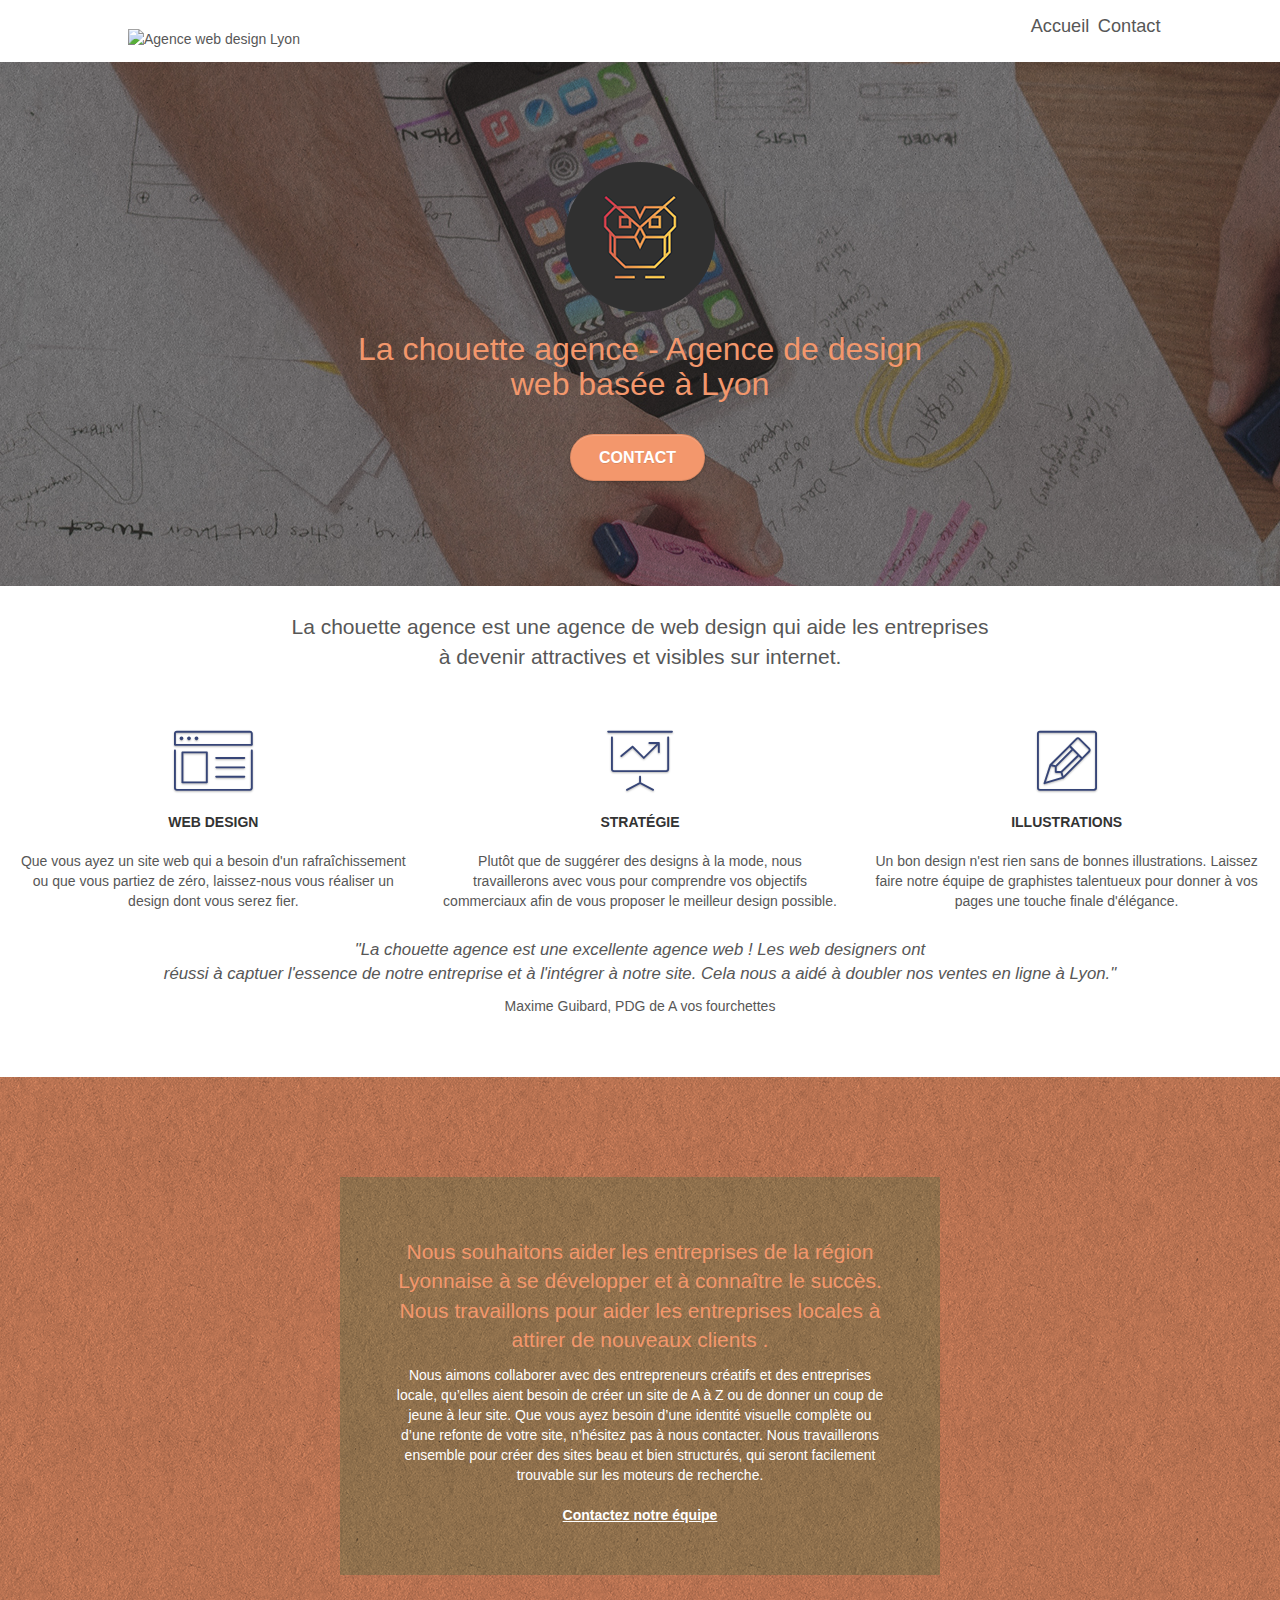
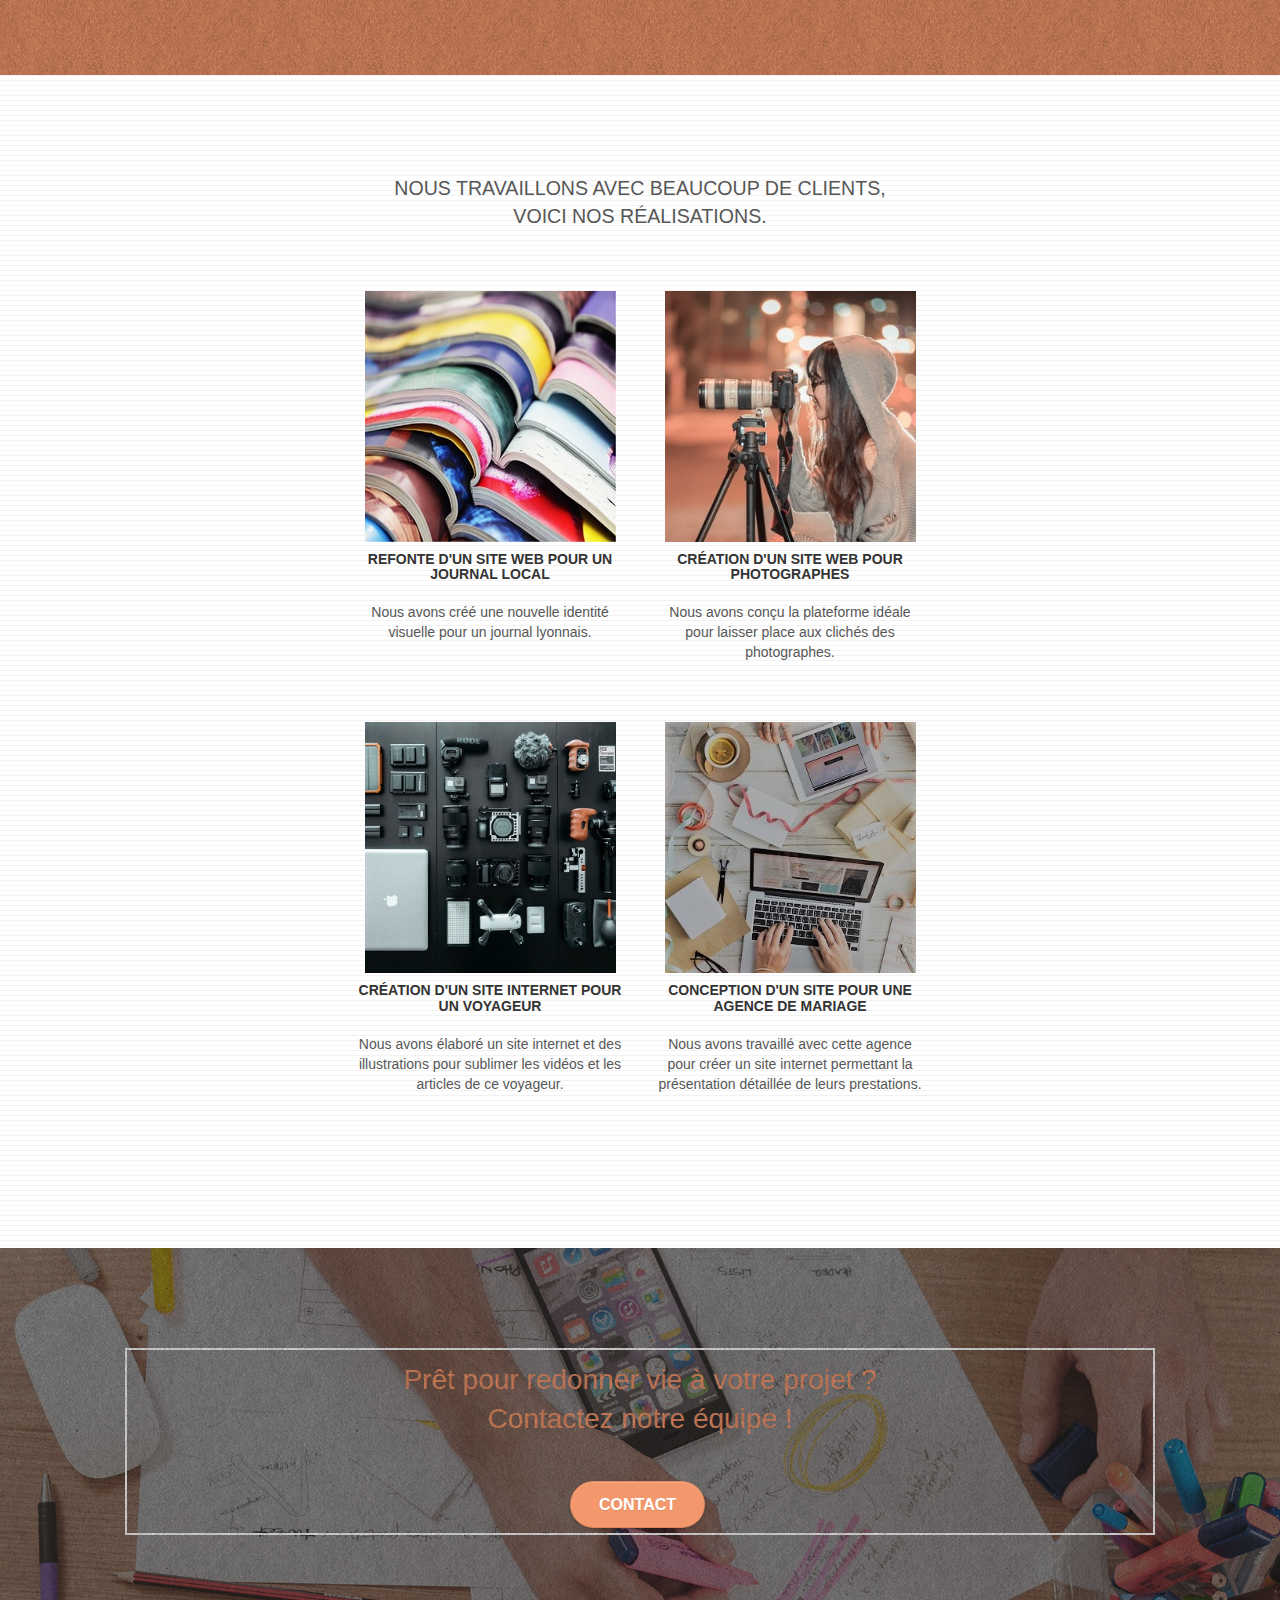
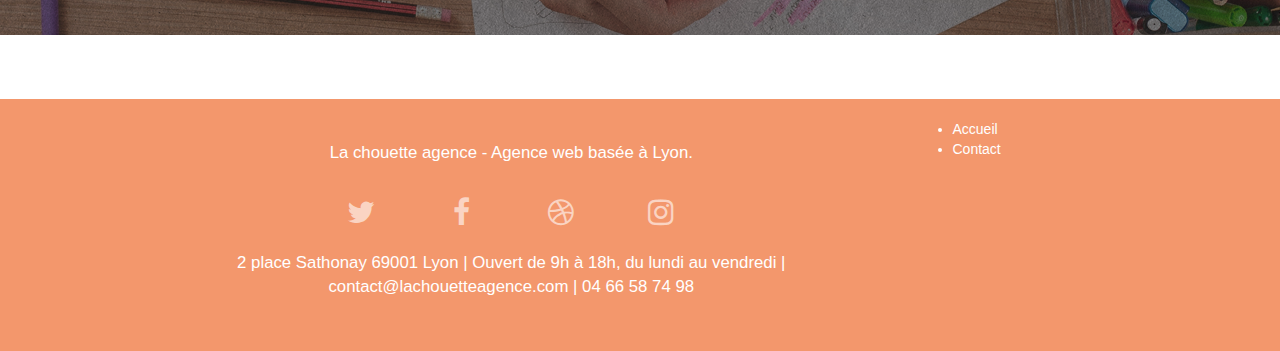
==== commit d9173539: "changement avis client" ====
--- a/index.html
+++ b/index.html
@@ -83,11 +83,12 @@
 						</p>
 					</div>
 				</div>
-		        <div class="Avis_clients"></div>
+		        <div class="Avis_clients">
 				<div>
-					<p class="Avis_client1">"La chouette agence est une excellente agence web ! Les web designers ont réussi à captuer l'essence de notre entreprise et à l'intégrer à notre site. Cela nous a aidé à doubler nos ventes en ligne à Lyon."</p>
+					<p class="Avis_client1">"La chouette agence est une excellente agence web ! Les web designers ont <br> réussi à captuer l'essence de notre entreprise et à l'intégrer à notre site. Cela nous a aidé à doubler nos ventes en ligne à Lyon."</p>
 					<p class="client">Maxime Guibard, PDG de A vos fourchettes</p>	
 				</div>
+		        </div>
 		</div>
 <div class="bloc tc-white bgc-atomic-tangerine bg-presentation d-bloc bloc-bg-texture texture-paper b-parallax" id="bloc-3-what-i-do">
 	<div class="container bloc-lg">
--- a/style.css
+++ b/style.css
@@ -59,6 +59,8 @@
     font-size: 1.2em;
     font-style: italic;
     text-align: center;
+    padding-top: 12%;
+    margin-top: 2%;
 }
 .client {
     font-size: 1em;
